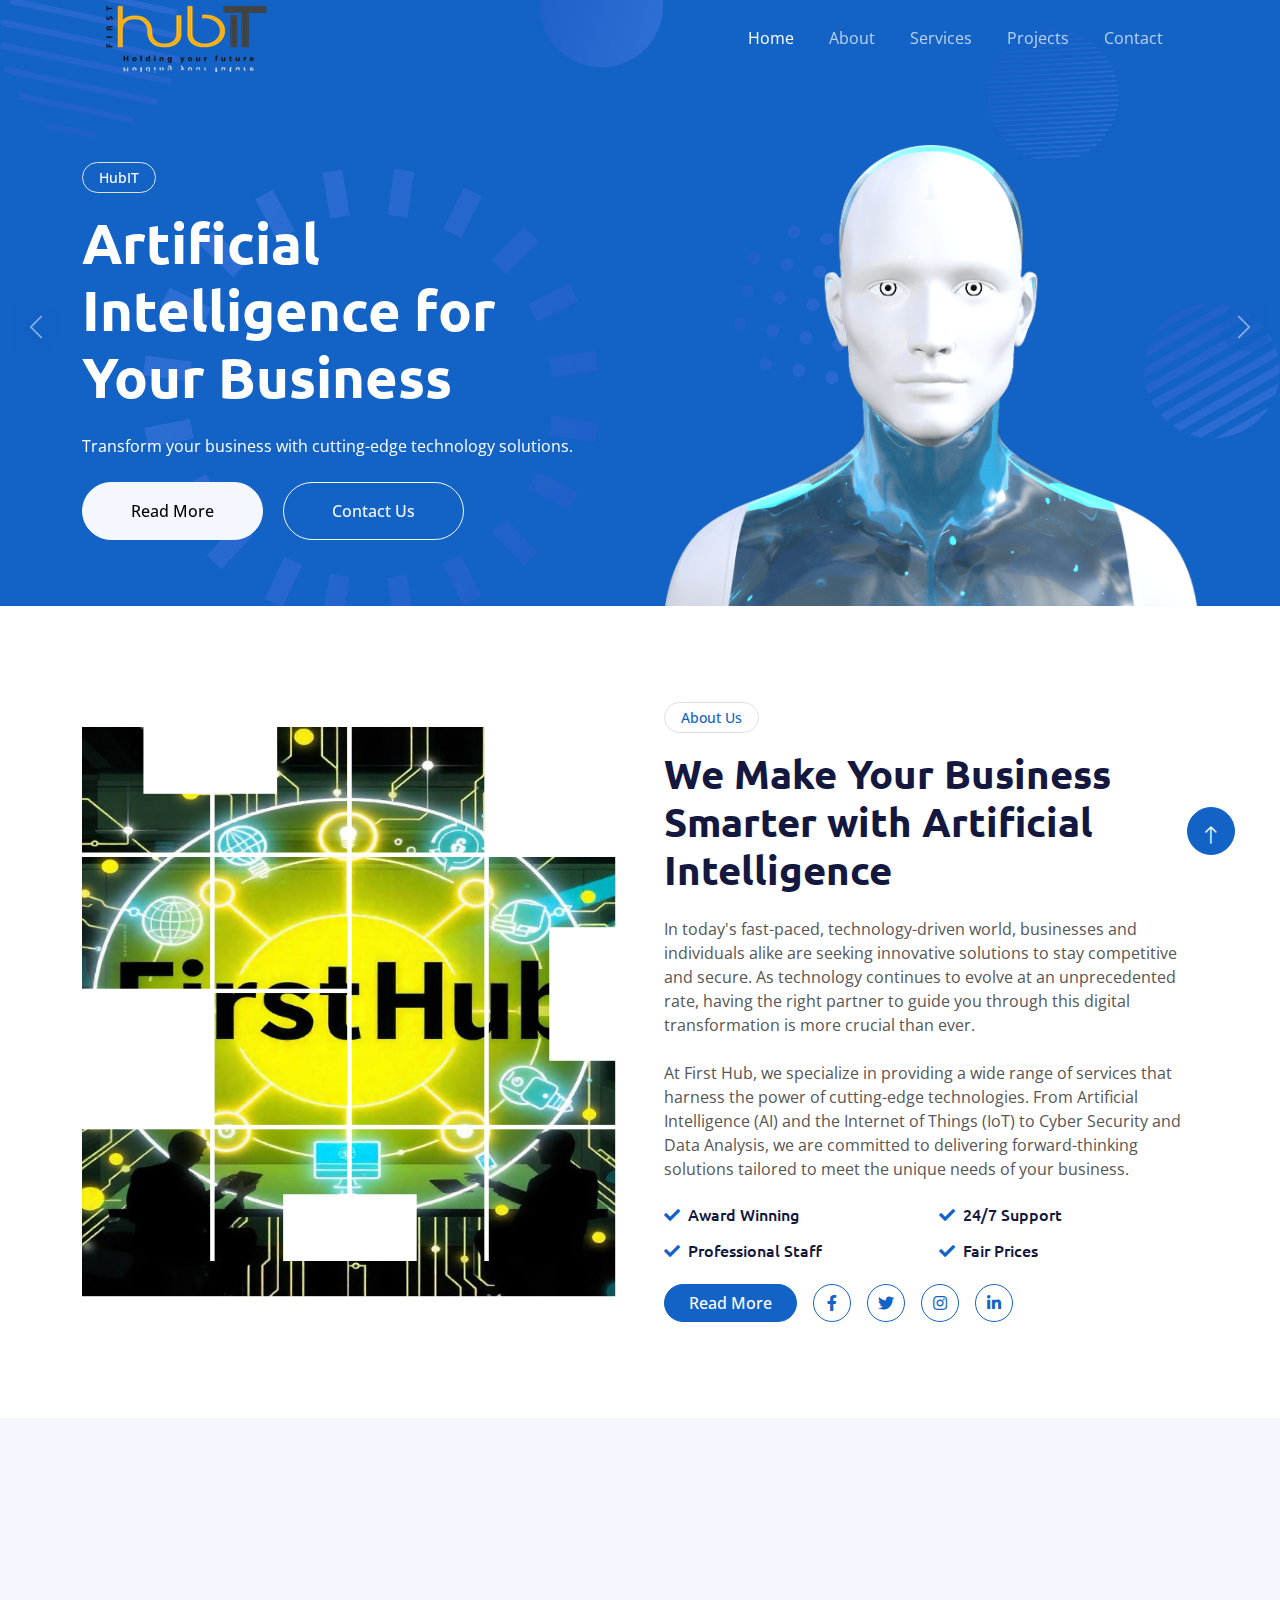
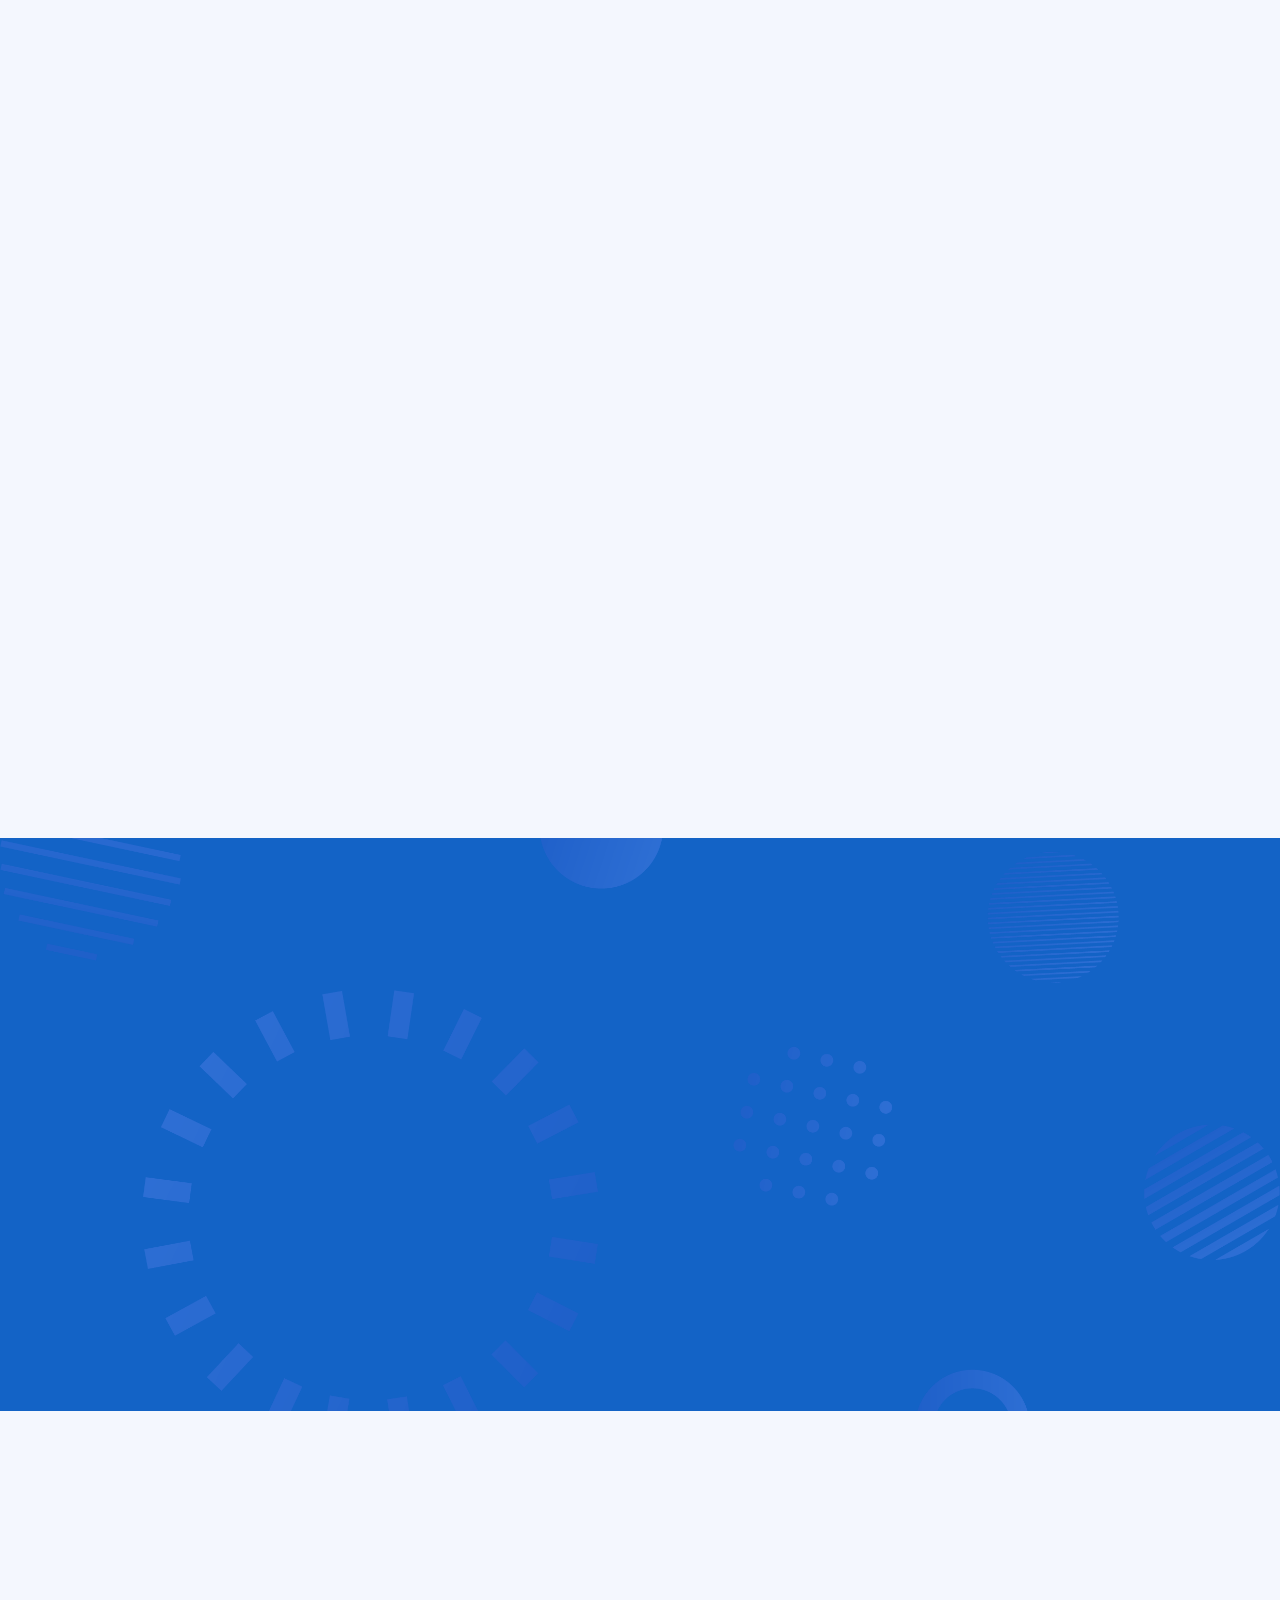
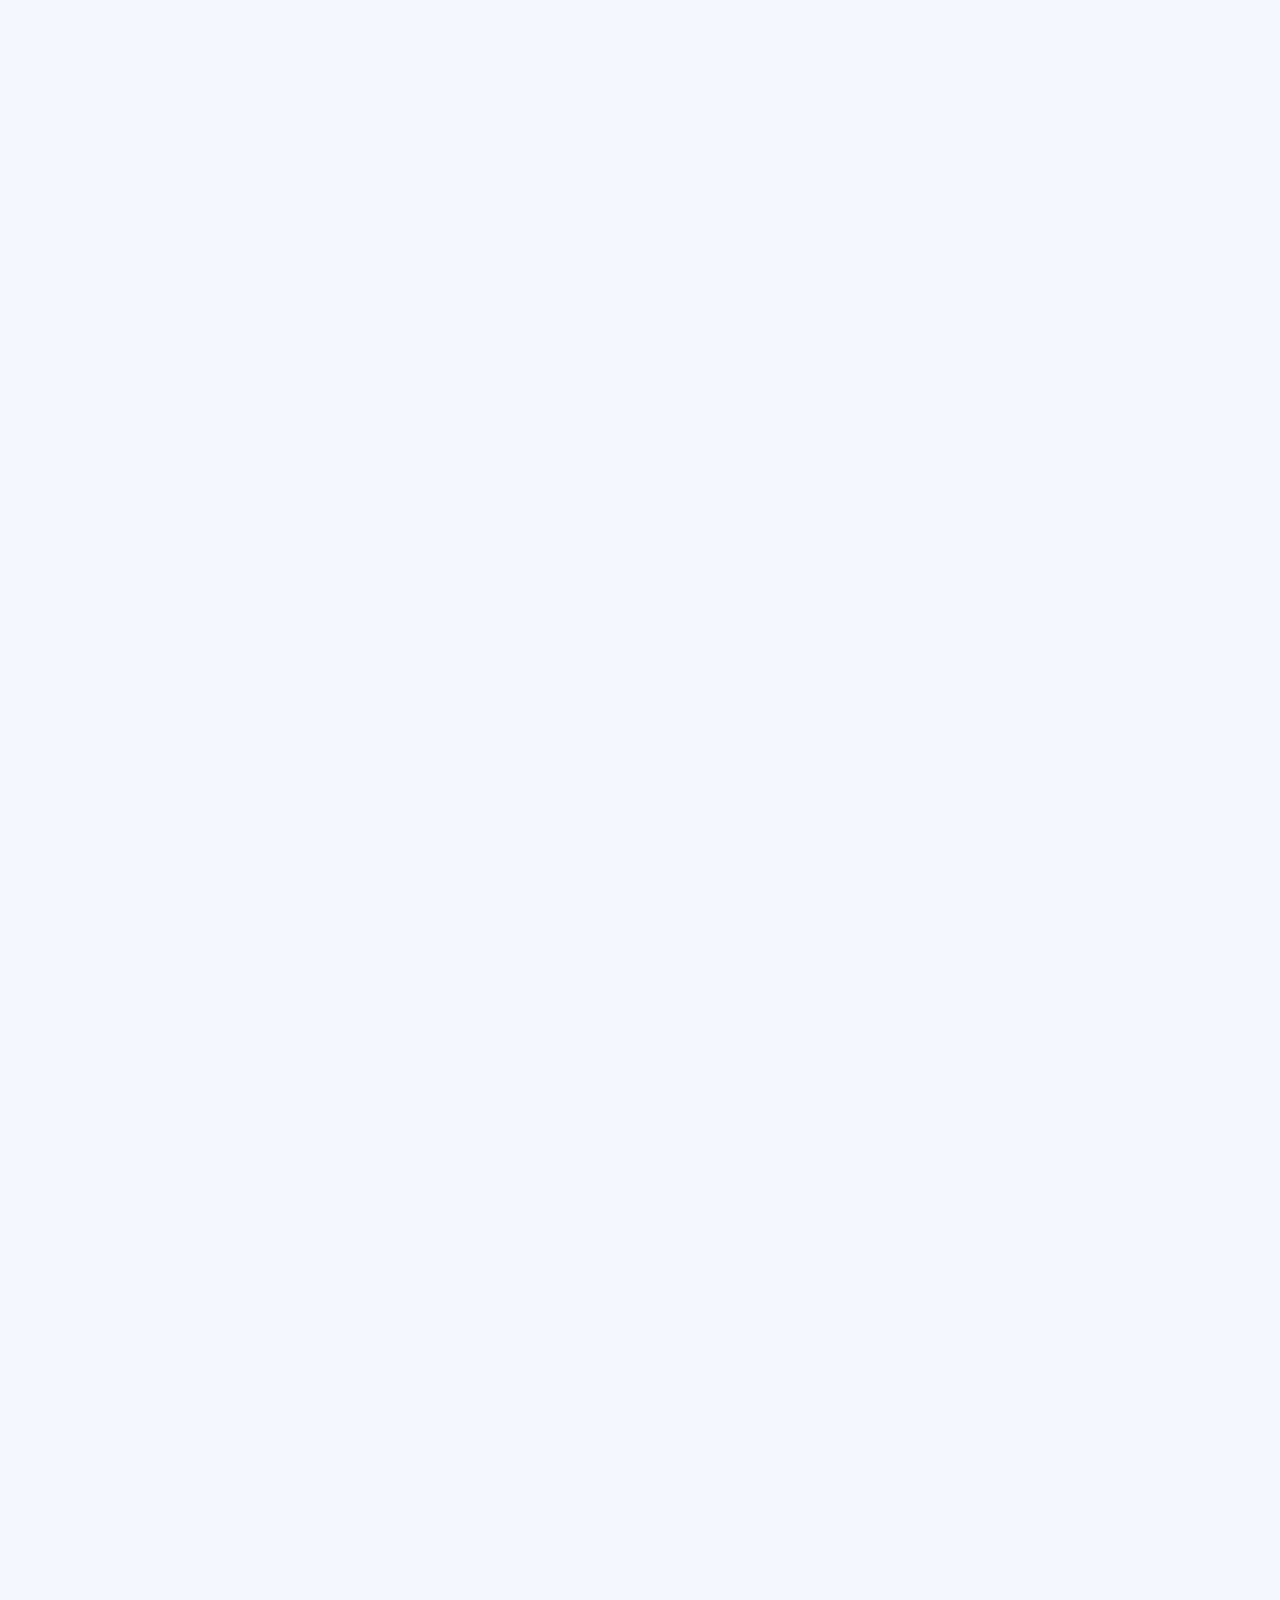
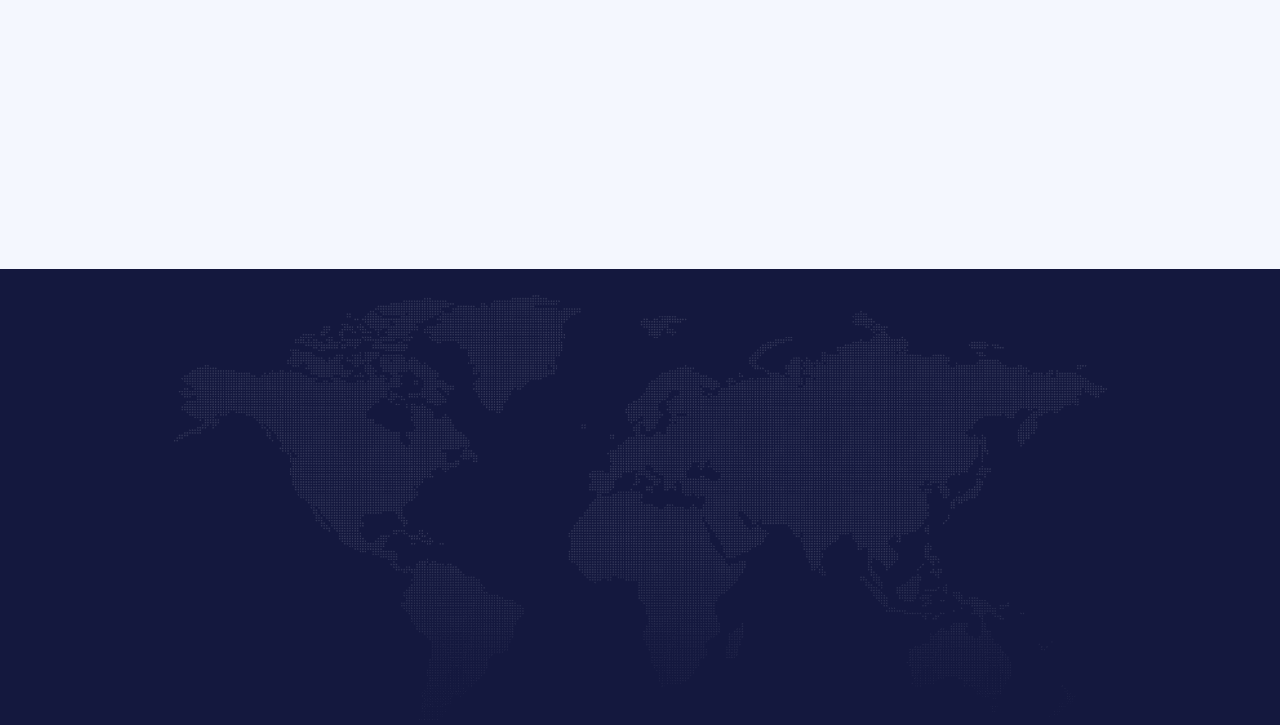
==== index.html @ 69d5bbdf "first commit" ====
<!DOCTYPE html>
<html lang="en">

<head>
    <meta charset="utf-8">
    <title>HubIT - Home</title>
    <meta content="width=device-width, initial-scale=1.0" name="viewport">
    <meta content="" name="keywords">
    <meta content="" name="description">

    <!-- Favicon -->
    <link href="img/favicon.ico" rel="icon">

    <!-- Google Web Fonts -->
    <link rel="preconnect" href="https://fonts.googleapis.com">
    <link rel="preconnect" href="https://fonts.gstatic.com" crossorigin>
    <link href="https://fonts.googleapis.com/css2?family=Open+Sans:wght@400;600&family=Ubuntu:wght@500;700&display=swap"
        rel="stylesheet">

    <!-- Icon Font Stylesheet -->
    <link href="https://cdnjs.cloudflare.com/ajax/libs/font-awesome/5.10.0/css/all.min.css" rel="stylesheet">
    <link href="https://cdn.jsdelivr.net/npm/bootstrap-icons@1.4.1/font/bootstrap-icons.css" rel="stylesheet">

    <!-- Libraries Stylesheet -->
    <link href="lib/animate/animate.min.css" rel="stylesheet">
    <link href="lib/owlcarousel/assets/owl.carousel.min.css" rel="stylesheet">

    <!-- Customized Bootstrap Stylesheet -->
    <link href="css/bootstrap.min.css" rel="stylesheet">

    <!-- Template Stylesheet -->
    <link href="css/style.css" rel="stylesheet">
</head>

<body>
    <!-- Spinner Start -->
    <div id="spinner"
        class="show bg-white position-fixed translate-middle w-100 vh-100 top-50 start-50 d-flex align-items-center justify-content-center">
        <div class="spinner-grow text-primary" style="width: 3rem; height: 3rem;" role="status">
            <span class="sr-only">Loading...</span>
        </div>
    </div>
    <!-- Spinner End -->


    <!-- Navbar Start -->
    <div class="container-fluid sticky-top">
        <div class="container">
            <nav class="navbar navbar-expand-lg navbar-dark p-0">
                <a href="index.html" class="navbar-brand p-3">
                    <!-- <h1 class="text-white">AI<span class="text-dark">.</span>Tech</h1> -->

                    <img class="img-fluid" src="img/logo-ai.png" alt="">
                </a>
                <button type="button" class="navbar-toggler ms-auto me-0" data-bs-toggle="collapse"
                    data-bs-target="#navbarCollapse">
                    <span class="navbar-toggler-icon"></span>
                </button>
                <div class="collapse navbar-collapse" id="navbarCollapse">
                    <div class="navbar-nav ms-auto">
                        <a href="index.html" class="nav-item nav-link active">Home</a>
                        <a href="about.html" class="nav-item nav-link">About</a>
                        <a href="services.html" class="nav-item nav-link">Services</a>
                        <a href="project.html" class="nav-item nav-link">Projects</a>
                        <!-- <div class="nav-item dropdown">
                            <a href="#" class="nav-link dropdown-toggle" data-bs-toggle="dropdown">Pages</a>
                            <div class="dropdown-menu bg-light mt-2">
                                <a href="feature.html" class="dropdown-item">Features</a>
                                <a href="team.html" class="dropdown-item">Our Team</a>
                                <a href="faq.html" class="dropdown-item">FAQs</a>
                                <a href="testimonial.html" class="dropdown-item">Testimonial</a>
                                <a href="404.html" class="dropdown-item">404 Page</a>
                            </div>
                        </div> -->
                        <a href="contact.html" class="nav-item nav-link">Contact</a>
                    </div>
                    <!-- <butaton type="button" class="btn text-white p-0 d-none d-lg-block" data-bs-toggle="modal"
                        data-bs-target="#searchModal"><i class="fa fa-search"></i></butaton> -->
                </div>
            </nav>
        </div>
    </div>
    <!-- Navbar End -->


    <!-- Hero Start -->
    <!-- <div class="container-fluid pt-5 bg-primary hero-header mb-5">
        <div class="container pt-5">
            <div class="row g-5 pt-5">
                <div class="col-lg-6 align-self-center text-center text-lg-start mb-lg-5">
                    <div class="btn btn-sm border rounded-pill text-white px-3 mb-3 animated slideInRight">AI.Tech</div>
                    <h1 class="display-4 text-white mb-4 animated slideInRight">Artificial Intelligence for Your Business</h1>
                    <p class="text-white mb-4 animated slideInRight">Tempor rebum no at dolore lorem clita rebum rebum ipsum
                        rebum stet dolor sed justo kasd. Ut dolor sed magna dolor sea diam. Sit diam sit</p>
                    <a href="" class="btn btn-light py-sm-3 px-sm-5 rounded-pill me-3 animated slideInRight">Read More</a>
                    <a href="" class="btn btn-outline-light py-sm-3 px-sm-5 rounded-pill animated slideInRight">Contact Us</a>
                </div>
                <div class="col-lg-6 align-self-end text-center text-lg-end">
                    <img class="img-fluid" src="img/hero-img.png" alt="">
                </div>
            </div>
        </div>
    </div> -->
    <!-- Hero End -->


    <!-- Carousel Start -->
    <div class="container-fluid pt-5 bg-primary hero-header mb-5 wow fadeIn" data-wow-delay="0.1s">
        <div id="header-carousel" class="carousel slide carousel-fade" data-bs-ride="carousel">
            <div class="carousel-inner">
                <div class="carousel-item active">
                    <div class="container pt-5">
                        <div class="row g-5 pt-5">
                            <div class="col-lg-6 align-self-center text-center text-lg-start mb-lg-5">
                                <div class="btn btn-sm border rounded-pill text-white px-3 mb-3 animated slideInDown">HubIT</div>
                                <h1 class="display-4 text-white mb-4 animated slideInRight">Artificial Intelligence for Your Business</h1>
                                <p class="text-white mb-4 animated slideInDown">Transform your business with cutting-edge technology solutions.</p>
                                <a href="" class="btn btn-light py-sm-3 px-sm-5 rounded-pill me-3 animated slideInDown">Read More</a>
                                <a href="" class="btn btn-outline-light py-sm-3 px-sm-5 rounded-pill animated slideInDown">Contact Us</a>
                            </div>
                            <div class="col-lg-6 align-self-end text-center text-lg-end">
                                <img class="img-fluid" src="img/hero-img.png" alt="">
                            </div>
                        </div>
                    </div>
                </div>
                <div class="carousel-item">
                    <div class="container pt-5">
                        <div class="row g-5 pt-5">
                            <div class="col-lg-6 align-self-center text-center text-lg-start mb-lg-5">
                                <div class="btn btn-sm border rounded-pill text-white px-3 mb-3 animated slideInDown">HubIT</div>
                                <h1 class="display-4 text-white mb-4 animated slideInDown">Empower Growth</h1>
                                <p class="text-white mb-4 animated slideInDown">Unlock potential through tailored educational programs and training.</p>
                                <a href="about.html" class="btn btn-light py-sm-3 px-sm-5 rounded-pill me-3 animated slideInDown">Read More</a>
                                <a href="contact.html" class="btn btn-outline-light py-sm-3 px-sm-5 rounded-pill animated slideInDown">Contact Us</a>
                            </div>
                            <div class="col-lg-6 align-self-end text-center text-lg-end">
                                <img class="img-fluid" src="img/feature.png" alt="">
                            </div>
                        </div>
                    </div>
                </div>
            </div>
            <button class="carousel-control-prev" type="button" data-bs-target="#header-carousel"
                data-bs-slide="prev">
                <span class="carousel-control-prev-icon" aria-hidden="true"></span>
                <span class="visually-hidden">Previous</span>
            </button>
            <button class="carousel-control-next" type="button" data-bs-target="#header-carousel"
                data-bs-slide="next">
                <span class="carousel-control-next-icon" aria-hidden="true"></span>
                <span class="visually-hidden">Next</span>
            </button>
        </div>
    </div>
    <!-- Carousel End -->

    

    


    <!-- Full Screen Search Start -->
    <div class="modal fade" id="searchModal" tabindex="-1">
        <div class="modal-dialog modal-fullscreen">
            <div class="modal-content" style="background: rgba(20, 24, 62, 0.7);">
                <div class="modal-header border-0">
                    <button type="button" class="btn btn-square bg-white btn-close" data-bs-dismiss="modal"
                        aria-label="Close"></button>
                </div>
                <div class="modal-body d-flex align-items-center justify-content-center">
                    <div class="input-group" style="max-width: 600px;">
                        <input type="text" class="form-control bg-transparent border-light p-3"
                            placeholder="Type search keyword">
                        <button class="btn btn-light px-4"><i class="bi bi-search"></i></button>
                    </div>
                </div>
            </div>
        </div>
    </div>
    <!-- Full Screen Search End -->


    <!-- About Start -->
    <div class="container-fluid py-5">
        <div class="container">
            <div class="row g-5 align-items-center">
                <div class="col-lg-6 wow fadeIn" data-wow-delay="0.1s">
                    <div class="about-img">
                        <img class="img-fluid" src="img/about-home.jpg">
                    </div>
                </div>
                <div class="col-lg-6 wow fadeIn" data-wow-delay="0.5s">
                    <div class="btn btn-sm border rounded-pill text-primary px-3 mb-3">About Us</div>
                    <h1 class="mb-4">We Make Your Business Smarter with Artificial Intelligence</h1>
                    <p class="mb-4">In today's fast-paced, technology-driven world, businesses and 
                        individuals alike are seeking innovative solutions to stay competitive and secure.
                         As technology continues to evolve at an unprecedented rate, having the right partner to guide you through this
                         digital transformation is more crucial than ever.</p>
                    <p class="mb-4">At  First Hub, we specialize in providing a wide range 
                        of services that harness the power of cutting-edge technologies. From Artificial Intelligence (AI) and the Internet of Things (IoT) to Cyber Security and Data Analysis, we are committed to delivering forward-thinking solutions tailored to meet the unique needs of your business.</p>
                    <div class="row g-3">
                        <div class="col-sm-6">
                            <h6 class="mb-3"><i class="fa fa-check text-primary me-2"></i>Award Winning</h6>
                            <h6 class="mb-0"><i class="fa fa-check text-primary me-2"></i>Professional Staff</h6>
                        </div>
                        <div class="col-sm-6">
                            <h6 class="mb-3"><i class="fa fa-check text-primary me-2"></i>24/7 Support</h6>
                            <h6 class="mb-0"><i class="fa fa-check text-primary me-2"></i>Fair Prices</h6>
                        </div>
                    </div>
                    <div class="d-flex align-items-center mt-4">
                        <a class="btn btn-primary rounded-pill px-4 me-3" href="about.html">Read More</a>
                        <a class="btn btn-outline-primary btn-square me-3" href=""><i class="fab fa-facebook-f"></i></a>
                        <a class="btn btn-outline-primary btn-square me-3" href=""><i class="fab fa-twitter"></i></a>
                        <a class="btn btn-outline-primary btn-square me-3" href=""><i class="fab fa-instagram"></i></a>
                        <a class="btn btn-outline-primary btn-square" href=""><i class="fab fa-linkedin-in"></i></a>
                    </div>
                </div>
            </div>
        </div>
    </div>
    <!-- About End -->


    <!-- Service Start -->
    <div class="container-fluid bg-light mt-5 py-5">
        <div class="container py-5">
            <div class="row g-5 align-items-center">
                <div class="col-lg-5 wow fadeIn" data-wow-delay="0.1s">
                    <div class="btn btn-sm border rounded-pill text-primary px-3 mb-3">Our Services</div>
                    <h1 class="mb-4">Our Excellent AI Solutions for Your Business</h1>
                    <p class="mb-4">Tempor erat elitr rebum at clita. Diam dolor diam ipsum et tempor sit. Aliqu diam
                        amet diam et eos labore. Clita erat ipsum et lorem et sit, sed stet no labore lorem sit. Sanctus
                        clita duo justo et tempor eirmod magna dolore erat amet</p>
                    <a class="btn btn-primary rounded-pill px-4" href="">Read More</a>
                </div>
                <div class="col-lg-7">
                    <div class="row g-4">
                        <div class="col-md-6">
                            <div class="row g-4">
                                <div class="col-12 wow fadeIn" data-wow-delay="0.1s">
                                    <div class="service-item d-flex flex-column justify-content-center text-center rounded">
                                        <div class="service-icon btn-square">
                                            <i class="fa fa-robot fa-2x"></i>
                                        </div>
                                        <h5 class="mb-3">Robotic Automation</h5>
                                        <p>Erat ipsum justo amet duo et elitr dolor, est duo duo eos lorem sed diam stet
                                            diam sed stet lorem.</p>
                                        <a class="btn px-3 mt-auto mx-auto" href="">Read More</a>
                                    </div>
                                </div>
                                <div class="col-12 wow fadeIn" data-wow-delay="0.5s">
                                    <div class="service-item d-flex flex-column justify-content-center text-center rounded">
                                        <div class="service-icon btn-square">
                                            <i class="fa fa-power-off fa-2x"></i>
                                        </div>
                                        <h5 class="mb-3">Machine learning</h5>
                                        <p>Erat ipsum justo amet duo et elitr dolor, est duo duo eos lorem sed diam stet
                                            diam sed stet lorem.</p>
                                        <a class="btn px-3 mt-auto mx-auto" href="">Read More</a>
                                    </div>
                                </div>
                            </div>
                        </div>
                        <div class="col-md-6 pt-md-4">
                            <div class="row g-4">
                                <div class="col-12 wow fadeIn" data-wow-delay="0.3s">
                                    <div class="service-item d-flex flex-column justify-content-center text-center rounded">
                                        <div class="service-icon btn-square">
                                            <i class="fa fa-graduation-cap fa-2x"></i>
                                        </div>
                                        <h5 class="mb-3">Education & Science</h5>
                                        <p>Erat ipsum justo amet duo et elitr dolor, est duo duo eos lorem sed diam stet
                                            diam sed stet lorem.</p>
                                        <a class="btn px-3 mt-auto mx-auto" href="">Read More</a>
                                    </div>
                                </div>
                                <div class="col-12 wow fadeIn" data-wow-delay="0.7s">
                                    <div class="service-item d-flex flex-column justify-content-center text-center rounded">
                                        <div class="service-icon btn-square">
                                            <i class="fa fa-brain fa-2x"></i>
                                        </div>
                                        <h5 class="mb-3">Predictive Analysis</h5>
                                        <p>Erat ipsum justo amet duo et elitr dolor, est duo duo eos lorem sed diam stet
                                            diam sed stet lorem.</p>
                                        <a class="btn px-3 mt-auto mx-auto" href="">Read More</a>
                                    </div>
                                </div>
                            </div>
                        </div>
                    </div>
                </div>
            </div>
        </div>
    </div>
    <!-- Service End -->


    <!-- Feature Start -->
    <div class="container-fluid bg-primary feature pt-5">
        <div class="container pt-5">
            <div class="row g-5">
                <div class="col-lg-6 align-self-center mb-md-5 pb-md-5 wow fadeIn" data-wow-delay="0.3s">
                    <div class="btn btn-sm border rounded-pill text-white px-3 mb-3">Why Choose Us</div>
                    <!-- <h1 class="text-white mb-4">Innovate Today</h1>
                    <p class="text-light mb-4">Transform your business with cutting-edge technology solutions.</p> -->
                    
                    <div class="d-flex align-items-center text-white mb-3">
                        <div class="btn-sm-square bg-white text-primary rounded-circle me-3">
                            <i class="fa fa-check"></i>
                        </div>
                        <span><b>Innovate Today:</b> Transform your business with cutting-edge technology solutions.</span>
                    </div>

                    <div class="d-flex align-items-center text-white mb-3">
                        <div class="btn-sm-square bg-white text-primary rounded-circle me-3">
                            <i class="fa fa-check"></i>
                        </div>
                        <span><b>Empower Growth:</b> Unlock potential through tailored educational programs and training.</span>
                    </div>

                    <div class="d-flex align-items-center text-white mb-3">
                        <div class="btn-sm-square bg-white text-primary rounded-circle me-3">
                            <i class="fa fa-check"></i>
                        </div>
                        <span><b>Connect Smartly:</b> Seamlessly integrate IoT and AI for smarter operations.</span>
                    </div>

                    <div class="d-flex align-items-center text-white mb-3">
                        <div class="btn-sm-square bg-white text-primary rounded-circle me-3">
                            <i class="fa fa-check"></i>
                        </div>
                        <span><b>Secure Your Future:</b> Enhance cybersecurity measures to protect your digital assets.</span>
                    </div>

                    <div class="d-flex align-items-center text-white mb-3">
                        <div class="btn-sm-square bg-white text-primary rounded-circle me-3">
                            <i class="fa fa-check"></i>
                        </div>
                        <span><b>Data Driven Designs:</b> Leverage data analysis for informed, strategic growth.</span>
                    </div>
                   
                    
                    <!-- <div class="row g-4 pt-3">
                        <div class="col-sm-6">
                            <div class="d-flex rounded p-3" style="background: rgba(256, 256, 256, 0.1);">
                                <i class="fa fa-users fa-3x text-white"></i>
                                <div class="ms-3">
                                    <h2 class="text-white mb-0" data-toggle="counter-up">9999</h2>
                                    <p class="text-white mb-0">Happy Clients</p>
                                </div>
                            </div>
                        </div>
                        <div class="col-sm-6">
                            <div class="d-flex rounded p-3" style="background: rgba(256, 256, 256, 0.1);">
                                <i class="fa fa-check fa-3x text-white"></i>
                                <div class="ms-3">
                                    <h2 class="text-white mb-0" data-toggle="counter-up">9999</h2>
                                    <p class="text-white mb-0">Project Complete</p>
                                </div>
                            </div>
                        </div>
                    </div> -->
                </div>
                <div class="col-lg-6 align-self-end text-center text-md-end wow fadeIn" data-wow-delay="0.5s">
                    <img class="img-fluid" src="img/feature.png" alt="">
                </div>
            </div>
        </div>
    </div>
    <!-- Feature End -->


    <!-- Services Start -->
    <div class="container-fluid bg-light py-5">
        <div class="container py-5">
            <div class="mx-auto text-center wow fadeIn" data-wow-delay="0.1s" style="max-width: 500px;">
                <div class="btn btn-sm border rounded-pill text-primary px-3 mb-3">Services</div>
                <h1 class="mb-4">Explore Our Services</h1>
            </div>
            <div class="row g-4">
                <div class="col-lg-4 wow fadeIn" data-wow-delay="0.3s">
                    <div class="case-item position-relative overflow-hidden rounded mb-2">
                        <img class="img-fluid" src="img/ai.jpeg" alt="">
                        <a class="case-overlay text-decoration-none" href="services.html">
                            <small>Artificial Intelligence (AI) Consulting</small>
                            <h5 class="lh-base text-white mb-3">At  First Hub, we provide expert AI consultancy designed to help businesses unlock the full potential of artificial intelligence.
                            </h5>
                            <span class="btn btn-square btn-primary"><i class="fa fa-arrow-right"></i></span>
                        </a>
                    </div>
                </div>
                <div class="col-lg-4 wow fadeIn" data-wow-delay="0.5s">
                    <div class="case-item position-relative overflow-hidden rounded mb-2">
                        <img class="img-fluid" src="img/iot.png" alt="">
                        <a class="case-overlay text-decoration-none" href="services.html">
                            <small>Internet of Things (IoT)   Consulting</small>
                            <h5 class="lh-base text-white mb-3">At First Hub, we provide comprehensive IoT consultancy services to help businesses harness the power of connected devices
                            </h5>
                            <span class="btn btn-square btn-primary"><i class="fa fa-arrow-right"></i></span>
                        </a>
                    </div>
                </div>
                <div class="col-lg-4 wow fadeIn" data-wow-delay="0.7s">
                    <div class="case-item position-relative overflow-hidden rounded mb-2">
                        <img class="img-fluid" src="img/robotics.jpg" alt="">
                        <a class="case-overlay text-decoration-none" href="services.html">
                            <small>Robotics</small>
                            <h5 class="lh-base text-white mb-3">At First Hub, we offer expert robotics consultancy services aimed at helping businesses integrate intelligent automation into their operations
                            </h5>
                            <span class="btn btn-square btn-primary"><i class="fa fa-arrow-right"></i></span>
                        </a>
                    </div>
                </div>
            </div>

            <div class="row  g-4">
                <div class="col-lg-4 wow fadeIn" data-wow-delay="0.7s">
               
               
                    <div class="case-item position-relative overflow-hidden rounded mb-2">
                        <img class="img-fluid" src="img/machine-learning.jpeg" alt="">
                        <a class="case-overlay text-decoration-none" href="services.html">
                            <small>Machine Learning and Deep Learning</small>
                            <h5 class="lh-base text-white mb-3">At  First Hub, we offer specialized consultancy in Machine Learning and Deep Learning to help 
                                businesses harness the power of AI-driven technologies
                            </h5>
                            <span class="btn btn-square btn-primary"><i class="fa fa-arrow-right"></i></span>
                        </a>
                    </div>
                </div>
                <div class="col-lg-4 wow fadeIn" data-wow-delay="0.7s">
                    <div class="case-item position-relative overflow-hidden rounded mb-2">
                        <img class="img-fluid" src="img/data-alaytics.png" alt="">
                        <a class="case-overlay text-decoration-none" href="services.html">
                            <small>Data Analytics Consulting</small>
                            <h5 class="lh-base text-white mb-3">At  First Hub, we specialize in data analysis consultancy to 
                                help businesses transform raw data into actionable insights. 
                            </h5>
                            <span class="btn btn-square btn-primary"><i class="fa fa-arrow-right"></i></span>
                        </a>
                    </div>
                </div>
                <div class="col-lg-4 wow fadeIn" data-wow-delay="0.7s">
               
               
                    <div class="case-item position-relative overflow-hidden rounded mb-2">
                        <img class="img-fluid" src="img/education.jpg" alt="">
                        <a class="case-overlay text-decoration-none" href="services.html">
                            <small>Comprehensive educational solutions consultancy</small>
                            <h5 class="lh-base text-white mb-3">At  First Hub, we provide comprehensive educational solutions consultancy designed to empower individuals and organizations
                                 with cutting-edge knowledge and skills
                            </h5>
                            <span class="btn btn-square btn-primary">
                                
                                <i class="fa fa-arrow-right"></i></span>
                        </a>
                    </div>
                </div>
            </div>

        </div>
        </div>
    </div>
    <!-- Case End -->


    <!-- FAQs Start -->
    <!-- <div class="container-fluid py-5">
        <div class="container py-5">
            <div class="mx-auto text-center wow fadeIn" data-wow-delay="0.1s" style="max-width: 500px;">
                <div class="btn btn-sm border rounded-pill text-primary px-3 mb-3">Popular FAQs</div>
                <h1 class="mb-4">Frequently Asked Questions</h1>
            </div>
            <div class="row">
                <div class="col-lg-6">
                    <div class="accordion" id="accordionFAQ1">
                        <div class="accordion-item wow fadeIn" data-wow-delay="0.1s">
                            <h2 class="accordion-header" id="headingOne">
                                <button class="accordion-button collapsed" type="button" data-bs-toggle="collapse"
                                    data-bs-target="#collapseOne" aria-expanded="false" aria-controls="collapseOne">
                                    How to build a website?
                                </button>
                            </h2>
                            <div id="collapseOne" class="accordion-collapse collapse" aria-labelledby="headingOne"
                                data-bs-parent="#accordionFAQ1">
                                <div class="accordion-body">
                                    Dolor nonumy tempor elitr et rebum ipsum sit duo duo. Diam sed sed magna et magna diam aliquyam amet dolore ipsum erat duo. Sit rebum magna duo labore no diam.
                                </div>
                            </div>
                        </div>
                        <div class="accordion-item wow fadeIn" data-wow-delay="0.2s">
                            <h2 class="accordion-header" id="headingTwo">
                                <button class="accordion-button collapsed" type="button" data-bs-toggle="collapse"
                                    data-bs-target="#collapseTwo" aria-expanded="false" aria-controls="collapseTwo">
                                    How long will it take to get a new website?
                                </button>
                            </h2>
                            <div id="collapseTwo" class="accordion-collapse collapse" aria-labelledby="headingTwo"
                                data-bs-parent="#accordionFAQ1">
                                <div class="accordion-body">
                                    Dolor nonumy tempor elitr et rebum ipsum sit duo duo. Diam sed sed magna et magna diam aliquyam amet dolore ipsum erat duo. Sit rebum magna duo labore no diam.
                                </div>
                            </div>
                        </div>
                        <div class="accordion-item wow fadeIn" data-wow-delay="0.3s">
                            <h2 class="accordion-header" id="headingThree">
                                <button class="accordion-button collapsed" type="button" data-bs-toggle="collapse"
                                    data-bs-target="#collapseThree" aria-expanded="false" aria-controls="collapseThree">
                                    Do you only create HTML websites?
                                </button>
                            </h2>
                            <div id="collapseThree" class="accordion-collapse collapse" aria-labelledby="headingThree"
                                data-bs-parent="#accordionFAQ1">
                                <div class="accordion-body">
                                    Dolor nonumy tempor elitr et rebum ipsum sit duo duo. Diam sed sed magna et magna diam aliquyam amet dolore ipsum erat duo. Sit rebum magna duo labore no diam.
                                </div>
                            </div>
                        </div>
                        <div class="accordion-item wow fadeIn" data-wow-delay="0.4s">
                            <h2 class="accordion-header" id="headingFour">
                                <button class="accordion-button collapsed" type="button" data-bs-toggle="collapse"
                                    data-bs-target="#collapseFour" aria-expanded="true" aria-controls="collapseFour">
                                    Will my website be mobile-friendly?
                                </button>
                            </h2>
                            <div id="collapseFour" class="accordion-collapse collapse" aria-labelledby="headingFour"
                                data-bs-parent="#accordionFAQ1">
                                <div class="accordion-body">
                                    Dolor nonumy tempor elitr et rebum ipsum sit duo duo. Diam sed sed magna et magna diam aliquyam amet dolore ipsum erat duo. Sit rebum magna duo labore no diam.
                                </div>
                            </div>
                        </div>
                    </div>
                </div>
                <div class="col-lg-6">
                    <div class="accordion" id="accordionFAQ2">
                        <div class="accordion-item wow fadeIn" data-wow-delay="0.5s">
                            <h2 class="accordion-header" id="headingFive">
                                <button class="accordion-button collapsed" type="button" data-bs-toggle="collapse"
                                    data-bs-target="#collapseFive" aria-expanded="false" aria-controls="collapseFive">
                                    Will you maintain my site for me?
                                </button>
                            </h2>
                            <div id="collapseFive" class="accordion-collapse collapse" aria-labelledby="headingFive"
                                data-bs-parent="#accordionFAQ2">
                                <div class="accordion-body">
                                    Dolor nonumy tempor elitr et rebum ipsum sit duo duo. Diam sed sed magna et magna diam aliquyam amet dolore ipsum erat duo. Sit rebum magna duo labore no diam.
                                </div>
                            </div>
                        </div>
                        <div class="accordion-item wow fadeIn" data-wow-delay="0.6s">
                            <h2 class="accordion-header" id="headingSix">
                                <button class="accordion-button collapsed" type="button" data-bs-toggle="collapse"
                                    data-bs-target="#collapseSix" aria-expanded="false" aria-controls="collapseSix">
                                    I’m on a strict budget. Do you have any low cost options?
                                </button>
                            </h2>
                            <div id="collapseSix" class="accordion-collapse collapse" aria-labelledby="headingSix"
                                data-bs-parent="#accordionFAQ2">
                                <div class="accordion-body">
                                    Dolor nonumy tempor elitr et rebum ipsum sit duo duo. Diam sed sed magna et magna diam aliquyam amet dolore ipsum erat duo. Sit rebum magna duo labore no diam.
                                </div>
                            </div>
                        </div>
                        <div class="accordion-item wow fadeIn" data-wow-delay="0.7s">
                            <h2 class="accordion-header" id="headingSeven">
                                <button class="accordion-button collapsed" type="button" data-bs-toggle="collapse"
                                    data-bs-target="#collapseSeven" aria-expanded="false" aria-controls="collapseSeven">
                                    Will you maintain my site for me?
                                </button>
                            </h2>
                            <div id="collapseSeven" class="accordion-collapse collapse" aria-labelledby="headingSeven"
                                data-bs-parent="#accordionFAQ2">
                                <div class="accordion-body">
                                    Dolor nonumy tempor elitr et rebum ipsum sit duo duo. Diam sed sed magna et magna diam aliquyam amet dolore ipsum erat duo. Sit rebum magna duo labore no diam.
                                </div>
                            </div>
                        </div>
                        <div class="accordion-item wow fadeIn" data-wow-delay="0.8s">
                            <h2 class="accordion-header" id="headingEight">
                                <button class="accordion-button collapsed" type="button" data-bs-toggle="collapse"
                                    data-bs-target="#collapseEight" aria-expanded="false" aria-controls="collapseEight">
                                    I’m on a strict budget. Do you have any low cost options?
                                </button>
                            </h2>
                            <div id="collapseEight" class="accordion-collapse collapse" aria-labelledby="headingEight"
                                data-bs-parent="#accordionFAQ2">
                                <div class="accordion-body">
                                    Dolor nonumy tempor elitr et rebum ipsum sit duo duo. Diam sed sed magna et magna diam aliquyam amet dolore ipsum erat duo. Sit rebum magna duo labore no diam.
                                </div>
                            </div>
                        </div>
                    </div>
                </div>
            </div>
        </div>
    </div> -->
    <!-- FAQs Start -->


    <!-- Team Start -->
    <div class="container-fluid bg-light py-5">
        <div class="container py-5">
            <div class="row g-5 align-items-center">
                <div class="col-lg-5 wow fadeIn" data-wow-delay="0.1s">
                    <div class="btn btn-sm border rounded-pill text-primary px-3 mb-3">Our Team</div>
                    <h1 class="mb-4">Meet Our Experienced Team Members</h1>
                    <p class="mb-4">Tempor erat elitr rebum at clita. Diam dolor diam ipsum et tempor sit. Aliqu diam
                        amet diam et eos labore. Clita erat ipsum et lorem et sit, sed stet no labore lorem sit. Sanctus
                        clita duo justo et tempor eirmod magna dolore erat amet</p>
                    <a class="btn btn-primary rounded-pill px-4" href="">Read More</a>
                </div>
                <div class="col-lg-7">
                    <div class="row g-4">
                        <div class="col-md-6">
                            <div class="row g-4">
                                <div class="col-12 wow fadeIn" data-wow-delay="0.1s">
                                    <div class="team-item bg-white text-center rounded p-4 pt-0">
                                        <img class="img-fluid rounded-circle p-4" src="img/team-1.jpg" alt="">
                                        <h5 class="mb-0">Boris Johnson</h5>
                                        <small>Founder & CEO</small>
                                        <div class="d-flex justify-content-center mt-3">
                                            <a class="btn btn-square btn-primary m-1" href=""><i
                                                    class="fab fa-facebook-f"></i></a>
                                            <a class="btn btn-square btn-primary m-1" href=""><i
                                                    class="fab fa-twitter"></i></a>
                                            <a class="btn btn-square btn-primary m-1" href=""><i
                                                    class="fab fa-instagram"></i></a>
                                            <a class="btn btn-square btn-primary m-1" href=""><i
                                                    class="fab fa-linkedin-in"></i></a>
                                        </div>
                                    </div>
                                </div>
                                <div class="col-12 wow fadeIn" data-wow-delay="0.5s">
                                    <div class="team-item bg-white text-center rounded p-4 pt-0">
                                        <img class="img-fluid rounded-circle p-4" src="img/team-2.jpg" alt="">
                                        <h5 class="mb-0">Adam Crew</h5>
                                        <small>Executive Manager</small>
                                        <div class="d-flex justify-content-center mt-3">
                                            <a class="btn btn-square btn-primary m-1" href=""><i
                                                    class="fab fa-facebook-f"></i></a>
                                            <a class="btn btn-square btn-primary m-1" href=""><i
                                                    class="fab fa-twitter"></i></a>
                                            <a class="btn btn-square btn-primary m-1" href=""><i
                                                    class="fab fa-instagram"></i></a>
                                            <a class="btn btn-square btn-primary m-1" href=""><i
                                                    class="fab fa-linkedin-in"></i></a>
                                        </div>
                                    </div>
                                </div>
                            </div>
                        </div>
                        <div class="col-md-6 pt-md-4">
                            <div class="row g-4">
                                <div class="col-12 wow fadeIn" data-wow-delay="0.3s">
                                    <div class="team-item bg-white text-center rounded p-4 pt-0">
                                        <img class="img-fluid rounded-circle p-4" src="img/team-3.jpg" alt="">
                                        <h5 class="mb-0">Kate Winslet</h5>
                                        <small>Co Founder</small>
                                        <div class="d-flex justify-content-center mt-3">
                                            <a class="btn btn-square btn-primary m-1" href=""><i
                                                    class="fab fa-facebook-f"></i></a>
                                            <a class="btn btn-square btn-primary m-1" href=""><i
                                                    class="fab fa-twitter"></i></a>
                                            <a class="btn btn-square btn-primary m-1" href=""><i
                                                    class="fab fa-instagram"></i></a>
                                            <a class="btn btn-square btn-primary m-1" href=""><i
                                                    class="fab fa-linkedin-in"></i></a>
                                        </div>
                                    </div>
                                </div>
                                <div class="col-12 wow fadeIn" data-wow-delay="0.7s">
                                    <div class="team-item bg-white text-center rounded p-4 pt-0">
                                        <img class="img-fluid rounded-circle p-4" src="img/team-4.jpg" alt="">
                                        <h5 class="mb-0">Cody Gardner</h5>
                                        <small>Project Manager</small>
                                        <div class="d-flex justify-content-center mt-3">
                                            <a class="btn btn-square btn-primary m-1" href=""><i
                                                    class="fab fa-facebook-f"></i></a>
                                            <a class="btn btn-square btn-primary m-1" href=""><i
                                                    class="fab fa-twitter"></i></a>
                                            <a class="btn btn-square btn-primary m-1" href=""><i
                                                    class="fab fa-instagram"></i></a>
                                            <a class="btn btn-square btn-primary m-1" href=""><i
                                                    class="fab fa-linkedin-in"></i></a>
                                        </div>
                                    </div>
                                </div>
                            </div>
                        </div>
                    </div>
                </div>
            </div>
        </div>
    </div>
    <!-- Team End -->


    <!-- Testimonial Start -->
    <!-- <div class="container-xxl py-5">
        <div class="container py-5">
            <div class="row g-5">
                <div class="col-lg-5 wow fadeIn" data-wow-delay="0.1s">
                    <div class="btn btn-sm border rounded-pill text-primary px-3 mb-3">Testimonial</div>
                    <h1 class="mb-4">What Say Our Clients!</h1>
                    <p class="mb-4">Tempor erat elitr rebum at clita. Diam dolor diam ipsum et tempor sit. Aliqu diam
                        amet diam et eos labore. Clita erat ipsum et lorem et sit, sed stet no labore lorem sit. Sanctus
                        clita duo justo et tempor eirmod magna dolore erat amet</p>
                    <a class="btn btn-primary rounded-pill px-4" href="">Read More</a>
                </div>
                <div class="col-lg-7 wow fadeIn" data-wow-delay="0.5s">
                    <div class="owl-carousel testimonial-carousel border-start border-primary">
                        <div class="testimonial-item ps-5">
                            <i class="fa fa-quote-left fa-2x text-primary mb-3"></i>
                            <p class="fs-4">Aliqu diam amet diam et eos labore. Clita erat ipsum et lorem et sit, sed stet no labore lorem sit. Sanctus clita duo justo et tempor eirmod magna dolore erat amet</p>
                            <div class="d-flex align-items-center">
                                <img class="img-fluid flex-shrink-0 rounded-circle" src="img/testimonial-1.jpg"
                                    style="width: 60px; height: 60px;">
                                <div class="ps-3">
                                    <h5 class="mb-1">Client Name</h5>
                                    <span>Profession</span>
                                </div>
                            </div>
                        </div>
                        <div class="testimonial-item ps-5">
                            <i class="fa fa-quote-left fa-2x text-primary mb-3"></i>
                            <p class="fs-4">Aliqu diam amet diam et eos labore. Clita erat ipsum et lorem et sit, sed stet no labore lorem sit. Sanctus clita duo justo et tempor eirmod magna dolore erat amet</p>
                            <div class="d-flex align-items-center">
                                <img class="img-fluid flex-shrink-0 rounded-circle" src="img/testimonial-2.jpg"
                                    style="width: 60px; height: 60px;">
                                <div class="ps-3">
                                    <h5 class="mb-1">Client Name</h5>
                                    <span>Profession</span>
                                </div>
                            </div>
                        </div>
                        <div class="testimonial-item ps-5">
                            <i class="fa fa-quote-left fa-2x text-primary mb-3"></i>
                            <p class="fs-4">Aliqu diam amet diam et eos labore. Clita erat ipsum et lorem et sit, sed stet no labore lorem sit. Sanctus clita duo justo et tempor eirmod magna dolore erat amet</p>
                            <div class="d-flex align-items-center">
                                <img class="img-fluid flex-shrink-0 rounded-circle" src="img/testimonial-3.jpg"
                                    style="width: 60px; height: 60px;">
                                <div class="ps-3">
                                    <h5 class="mb-1">Client Name</h5>
                                    <span>Profession</span>
                                </div>
                            </div>
                        </div>
                    </div>
                </div>
            </div>
        </div>
    </div> -->
    <!-- Testimonial End -->


    <!-- Newsletter Start -->
    <!-- <div class="container-fluid bg-primary newsletter py-5">
        <div class="container">
            <div class="row g-5 align-items-center">
                <div class="col-md-5 ps-lg-0 pt-5 pt-md-0 text-start wow fadeIn" data-wow-delay="0.3s">
                    <img class="img-fluid" src="img/newsletter.png" alt="">
                </div>
                <div class="col-md-7 py-5 newsletter-text wow fadeIn" data-wow-delay="0.5s">
                    <div class="btn btn-sm border rounded-pill text-white px-3 mb-3">Newsletter</div>
                    <h1 class="text-white mb-4">Let's subscribe the newsletter</h1>
                    <div class="position-relative w-100 mt-3 mb-2">
                        <input class="form-control border-0 rounded-pill w-100 ps-4 pe-5" type="text"
                            placeholder="Enter Your Email" style="height: 48px;">
                        <button type="button" class="btn shadow-none position-absolute top-0 end-0 mt-1 me-2"><i
                                class="fa fa-paper-plane text-primary fs-4"></i></button>
                    </div>
                    <small class="text-white-50">Diam sed sed dolor stet amet eirmod</small>
                </div>
            </div>
        </div>
    </div> -->
    <!-- Newsletter End -->


    <!-- Footer Start -->
    <div class="container-fluid bg-dark text-white-50 footer pt-5">
        <div class="container py-5">
            <div class="row g-5">
                <div class="col-md-6 col-lg-3 wow fadeIn" data-wow-delay="0.1s">
                    <a href="index.html" class="d-inline-block mb-3">
                        <h1 class="text-white">AI<span class="text-primary">.</span>Tech</h1>
                    </a>
                    <p class="mb-0">Tempor erat elitr rebum at clita. Diam dolor diam ipsum et tempor sit. Aliqu diam
                        amet diam et eos labore. Clita erat ipsum et lorem et sit, sed stet no labore lorem sit. Sanctus
                        clita duo justo et tempor</p>
                </div>
                <div class="col-md-6 col-lg-3 wow fadeIn" data-wow-delay="0.3s">
                    <h5 class="text-white mb-4">Get In Touch</h5>
                    <p><i class="fa fa-map-marker-alt me-3"></i>123 Street, New York, USA</p>
                    <p><i class="fa fa-phone-alt me-3"></i>+012 345 67890</p>
                    <p><i class="fa fa-envelope me-3"></i>info@example.com</p>
                    <div class="d-flex pt-2">
                        <a class="btn btn-outline-light btn-social" href=""><i class="fab fa-twitter"></i></a>
                        <a class="btn btn-outline-light btn-social" href=""><i class="fab fa-facebook-f"></i></a>
                        <a class="btn btn-outline-light btn-social" href=""><i class="fab fa-youtube"></i></a>
                        <a class="btn btn-outline-light btn-social" href=""><i class="fab fa-instagram"></i></a>
                        <a class="btn btn-outline-light btn-social" href=""><i class="fab fa-linkedin-in"></i></a>
                    </div>
                </div>
                <div class="col-md-6 col-lg-3 wow fadeIn" data-wow-delay="0.5s">
                    <h5 class="text-white mb-4">Popular Link</h5>
                    <a class="btn btn-link" href="">About Us</a>
                    <a class="btn btn-link" href="">Contact Us</a>
                    <a class="btn btn-link" href="">Privacy Policy</a>
                    <a class="btn btn-link" href="">Terms & Condition</a>
                    <a class="btn btn-link" href="">Career</a>
                </div>
                <div class="col-md-6 col-lg-3 wow fadeIn" data-wow-delay="0.7s">
                    <h5 class="text-white mb-4">Our Services</h5>
                    <a class="btn btn-link" href="">Robotic Automation</a>
                    <a class="btn btn-link" href="">Machine learning</a>
                    <a class="btn btn-link" href="">Predictive Analysis</a>
                    <a class="btn btn-link" href="">Data Science</a>
                    <a class="btn btn-link" href="">Robot Technology</a>
                </div>
            </div>
        </div>
        <div class="container wow fadeIn" data-wow-delay="0.1s">
            <div class="copyright">
                <div class="row">
                    <div class="col-md-6 text-center text-md-start mb-3 mb-md-0">
                        &copy; <a class="border-bottom" href="#">Your Site Name</a>, All Right Reserved.

                        <!--/*** This template is free as long as you keep the footer author’s credit link/attribution link/backlink. If you'd like to use the template without the footer author’s credit link/attribution link/backlink, you can purchase the Credit Removal License from "https://htmlcodex.com/credit-removal". Thank you for your support. ***/-->
                        Designed By <a class="border-bottom" href="https://htmlcodex.com">HTML Codex</a>
                    </div>
                    <div class="col-md-6 text-center text-md-end">
                        <div class="footer-menu">
                            <a href="">Home</a>
                            <a href="">Cookies</a>
                            <a href="">Help</a>
                            <a href="">FAQs</a>
                        </div>
                    </div>
                </div>
            </div>
        </div>
    </div>
    <!-- Footer End -->


    <!-- Back to Top -->
    <a href="#" class="btn btn-lg btn-primary btn-lg-square back-to-top pt-2"><i class="bi bi-arrow-up"></i></a>


    <!-- JavaScript Libraries -->
    <script src="https://ajax.googleapis.com/ajax/libs/jquery/3.6.1/jquery.min.js"></script>
    <script src="https://cdn.jsdelivr.net/npm/bootstrap@5.0.0/dist/js/bootstrap.bundle.min.js"></script>
    <script src="lib/wow/wow.min.js"></script>
    <script src="lib/easing/easing.min.js"></script>
    <script src="lib/waypoints/waypoints.min.js"></script>
    <script src="lib/counterup/counterup.min.js"></script>
    <script src="lib/owlcarousel/owl.carousel.min.js"></script>

    <!-- Template Javascript -->
    <script src="js/main.js"></script>
</body>

</html>
---- css/style.css ----
/********** Template CSS **********/
:root {
    --primary: #1363C6;
    --secondary: #15ACE1;
    --light: #F4F7FE;
    --dark: #14183E;
}


/*** Spinner ***/
#spinner {
    opacity: 0;
    visibility: hidden;
    transition: opacity .5s ease-out, visibility 0s linear .5s;
    z-index: 99999;
}

#spinner.show {
    transition: opacity .5s ease-out, visibility 0s linear 0s;
    visibility: visible;
    opacity: 1;
}

.back-to-top {
    position: fixed;
    display: none;
    right: 45px;
    bottom: 45px;
    z-index: 99;
}


/*** Heading ***/
h1,
h2,
h3,
.fw-bold {
    font-weight: 700 !important;
}

h4,
h5,
h6,
.fw-medium {
    font-weight: 500 !important;
}


/*** Button ***/
.btn {
    font-weight: 500;
    transition: .5s;
}

.btn-square {
    width: 38px;
    height: 38px;
}

.btn-sm-square {
    width: 32px;
    height: 32px;
}

.btn-lg-square {
    width: 48px;
    height: 48px;
}

.btn-square,
.btn-sm-square,
.btn-lg-square {
    padding: 0;
    display: flex;
    align-items: center;
    justify-content: center;
    font-weight: normal;
    border-radius: 50px;
}


/*** Navbar ***/
.sticky-top {
    top: -150px;
    transition: .5s;
}

.navbar {
    padding: 11px 0 !important;
    height: 75px;
}

.navbar .navbar-nav .nav-link {
    margin-right: 35px;
    padding: 0;
    color: rgba(255, 255, 255, .7);
    outline: none;
}

.navbar .navbar-nav .nav-link:hover,
.navbar .navbar-nav .nav-link.active {
    color: rgba(255, 255, 255, 1);
}

.navbar .dropdown-toggle::after {
    border: none;
    content: "\f107";
    font-family: "Font Awesome 5 Free";
    font-weight: 900;
    vertical-align: middle;
    margin-left: 8px;
}

@media (max-width: 991.98px) {
    .navbar .navbar-nav {
        padding: 0 15px;
        background: var(--primary);
    }

    .navbar .navbar-nav .nav-link  {
        margin-right: 0;
        padding: 10px 0;
    }
}

@media (min-width: 992px) {
    .navbar .nav-item .dropdown-menu {
        display: block;
        border: none;
        margin-top: 0;
        top: 150%;
        opacity: 0;
        visibility: hidden;
        transition: .5s;
    }

    .navbar .nav-item:hover .dropdown-menu {
        top: 100%;
        visibility: visible;
        transition: .5s;
        opacity: 1;
    }
}


/*** Hero Header ***/
.hero-header {
    margin-top: -75px;
    background: url(../img/bg-hero.png) center center no-repeat;
    background-size: cover;
}

.hero-header .breadcrumb-item+.breadcrumb-item::before {
    color: var(--light);
}
/*** Header ***/
.carousel-caption {
    top: 0;
    left: 0;
    right: 0;
    bottom: 0;
    display: flex;
    align-items: center;
    justify-content: center;
    text-align: start;
    z-index: 1;
}

.carousel-control-prev,
.carousel-control-next {
    width: 3rem;
}

.carousel-control-prev-icon,
.carousel-control-next-icon {
    width: 3rem;
    height: 3rem;
    background-color: var(--primary);
    border: 10px solid var(--primary);
}

.carousel-control-prev-icon {
    border-radius: 0 3rem 3rem 0;
}

.carousel-control-next-icon {
    border-radius: 3rem 0 0 3rem;
}

@media (max-width: 768px) {
    #header-carousel .carousel-item {
        position: relative;
        min-height: 450px;
    }
    
    #header-carousel .carousel-item img {
        position: absolute;
        width: 100%;
        height: 100%;
        object-fit: cover;
    }
}


/*** Section Title ***/
.section-title::before {
    position: absolute;
    content: "";
    width: 45px;
    height: 4px;
    bottom: 0;
    left: 0;
    background: var(--dark);
}

.section-title::after {
    position: absolute;
    content: "";
    width: 4px;
    height: 4px;
    bottom: 0;
    left: 50px;
    background: var(--dark);
}

.section-title.text-center::before {
    left: 50%;
    margin-left: -25px;
}

.section-title.text-center::after {
    left: 50%;
    margin-left: 25px;
}

.section-title h6::before,
.section-title h6::after {
    position: absolute;
    content: "";
    width: 10px;
    height: 10px;
    top: 2px;
    left: 0;
    background: rgba(33, 66, 177, .5);
}

.section-title h6::after {
    top: 5px;
    left: 3px;
}


/*** About ***/
.about-img {
    position: relative;
    overflow: hidden;
}

.about-img::after {
    position: absolute;
    content: "";
    width: 100%;
    height: 100%;
    top: 0;
    left: 0;
    background: url(../img/bg-about-img.png) top left no-repeat;
    background-size: contain;
}


/*** Service ***/
.service-item {
    position: relative;
    padding: 45px 30px;
    background: #FFFFFF;
    transition: .5s;
}

.service-item:hover {
    background: var(--primary);
}

.service-item .service-icon {
    margin: 0 auto 20px auto;
    width: 90px;
    height: 90px;
    color: var(--primary);
    background: var(--light);
    transition: .5s;
}

.service-item:hover .service-icon {
    background: #FFFFFF;
}

.service-item h5,
.service-item p {
    transition: .5s;
}

.service-item:hover h5,
.service-item:hover p {
    color: #FFFFFF;
}

.service-item a.btn {
    position: relative;
    display: flex;
    color: var(--primary);
    transition: .5s;
    z-index: 1;
}

.service-item:hover a.btn {
    color: var(--primary);
}

.service-item a.btn::before {
    position: absolute;
    content: "";
    width: 35px;
    height: 35px;
    top: 0;
    left: 0;
    border-radius: 35px;
    background: var(--light);
    transition: .5s;
    z-index: -1;
}

.service-item:hover a.btn::before {
    width: 100%;
    background: var(--light);
}


/*** Feature ***/
.feature {
    background: url(../img/bg-hero.png) center center no-repeat;
    background-size: cover;
}


/*** Newsletter ***/
.newsletter {
    background: url(../img/bg-hero.png) center center no-repeat;
    background-size: cover;
}

@media (min-width: 992px) {
    .newsletter .container {
        max-width: 100% !important;
    }

    .newsletter .newsletter-text  {
        padding-right: calc(((100% - 960px) / 2) + .75rem);
    }
}

@media (min-width: 1200px) {
    .newsletter .newsletter-text  {
        padding-right: calc(((100% - 1140px) / 2) + .75rem);
    }
}

@media (min-width: 1400px) {
    .newsletter .newsletter-text  {
        padding-right: calc(((100% - 1320px) / 2) + .75rem);
    }
}


/*** Case Study ***/
.case-item img {
    transition: .5s;
}
  
.case-item:hover img {
    transform: scale(1.2);
}
  
.case-overlay {
    position: absolute;
    padding: 30px;
    width: 100%;
    height: 100%;
    top: 0;
    left: 0;
    display: flex;
    flex-direction: column;
    align-items: flex-start;
    justify-content: flex-end;
    background: linear-gradient(rgba(20, 24, 62, 0), var(--dark));
    z-index: 1;
}

.case-overlay small {
    display: inline-block;
    padding: 3px 15px;
    color: #FFFFFF;
    background: rgba(20, 24, 62, .7);
    border-radius: 25px;
    margin-bottom: 15px;
}

.case-overlay span.btn:hover {
    color: var(--primary);
    background: #FFFFFF;
    border-color: #FFFFFF;
}


/*** FAQs ***/
.accordion .accordion-item {
    border: none;
    margin-bottom: 15px;
}

.accordion .accordion-button {
    background: var(--light);
    border-radius: 2px;
}

.accordion .accordion-button:not(.collapsed) {
    color: #FFFFFF;
    background: var(--primary);
    box-shadow: none;
}

.accordion .accordion-button:not(.collapsed)::after {
    background-image: url("data:image/svg+xml,%3csvg xmlns='http://www.w3.org/2000/svg' viewBox='0 0 16 16' fill='%23fff'%3e%3cpath fill-rule='evenodd' d='M1.646 4.646a.5.5 0 0 1 .708 0L8 10.293l5.646-5.647a.5.5 0 0 1 .708.708l-6 6a.5.5 0 0 1-.708 0l-6-6a.5.5 0 0 1 0-.708z'/%3e%3c/svg%3e");
}

.accordion .accordion-body {
    padding: 15px 0 0 0;
}


/*** Testimonial ***/
.testimonial-carousel {
    position: relative;
}

.testimonial-carousel .owl-nav {
    position: absolute;
    width: 40px;
    height: 100%;
    top: calc(50% - 50px);
    left: -21px;
    display: flex;
    flex-direction: column;
    align-items: center;
}

.testimonial-carousel .owl-nav .owl-prev,
.testimonial-carousel .owl-nav .owl-next {
    margin: 5px 0;
    width: 40px;
    height: 40px;
    display: flex;
    align-items: center;
    justify-content: center;
    color: var(--primary);
    background: #FFFFFF;
    border: 1px solid var(--primary);
    border-radius: 40px;
    font-size: 18px;
    transition: .5s;
}

.testimonial-carousel .owl-nav .owl-prev:hover,
.testimonial-carousel .owl-nav .owl-next:hover {
    background: var(--primary);
    color: #FFFFFF;
}

.testimonial-carousel .owl-dots {
    margin-top: 35px;
    margin-left: 3rem;
}

.testimonial-carousel .owl-dot {
    position: relative;
    display: inline-block;
    margin-right: 10px;
    width: 15px;
    height: 15px;
    background: #FFFFFF;
    border: 1px solid var(--primary);
    border-radius: 15px;
    transition: .5s;
}

.testimonial-carousel .owl-dot.active {
    width: 30px;
    background: var(--primary);
}


/*** Team ***/
.team-item {
    transition: .5s;
    border: 1px solid transparent;
    transition: .5s;
}

.team-item:hover {

    border-color: var(--primary);
}


/*** Footer ***/
.footer {
    background: url(../img/footer.png) center center no-repeat;
    background-size: contain;
}

.footer .btn.btn-social {
    margin-right: 5px;
    width: 40px;
    height: 40px;
    display: flex;
    align-items: center;
    justify-content: center;
    color: rgba(255,255,255,.5);
    border: 1px solid rgba(256, 256, 256, .1);
    border-radius: 40px;
    transition: .3s;
}

.footer .btn.btn-social:hover {
    color: var(--primary);
}

.footer .btn.btn-link {
    display: block;
    margin-bottom: 10px;
    padding: 0;
    text-align: left;
    color: rgba(255,255,255,.5);
    font-weight: normal;
    transition: .3s;
}

.footer .btn.btn-link:hover {
    color: #FFFFFF;
}

.footer .btn.btn-link::before {
    position: relative;
    content: "\f105";
    font-family: "Font Awesome 5 Free";
    font-weight: 900;
    margin-right: 10px;
}

.footer .btn.btn-link:hover {
    letter-spacing: 1px;
    box-shadow: none;
}

.footer .copyright {
    padding: 25px 0;
    font-size: 14px;
    border-top: 1px solid rgba(256, 256, 256, .1);
}

.footer .copyright a {
    color: rgba(255,255,255,.5);
}

.footer .copyright a:hover {
    color: #FFFFFF;
}

.footer .footer-menu a {
    margin-right: 15px;
    padding-right: 15px;
    border-right: 1px solid rgba(255, 255, 255, .1);
}

.footer .footer-menu a:last-child {
    margin-right: 0;
    padding-right: 0;
    border-right: none;
}
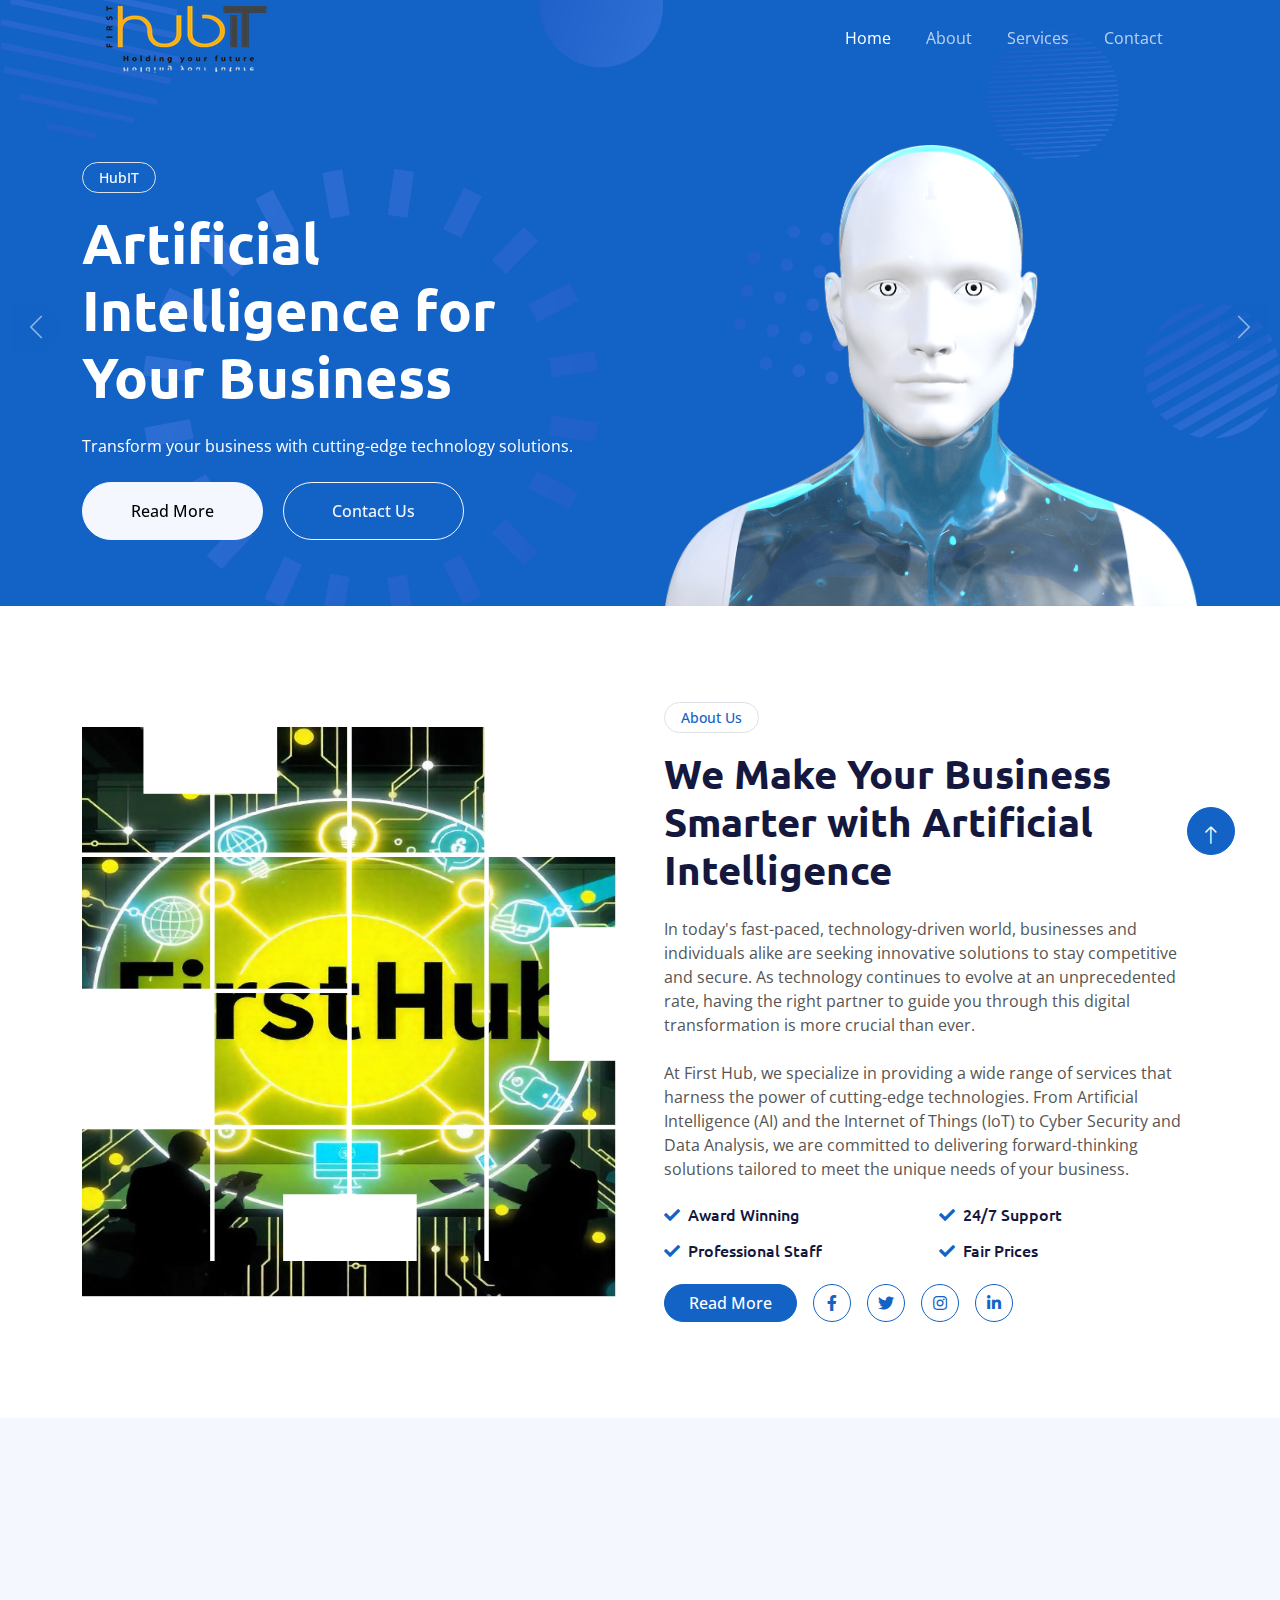
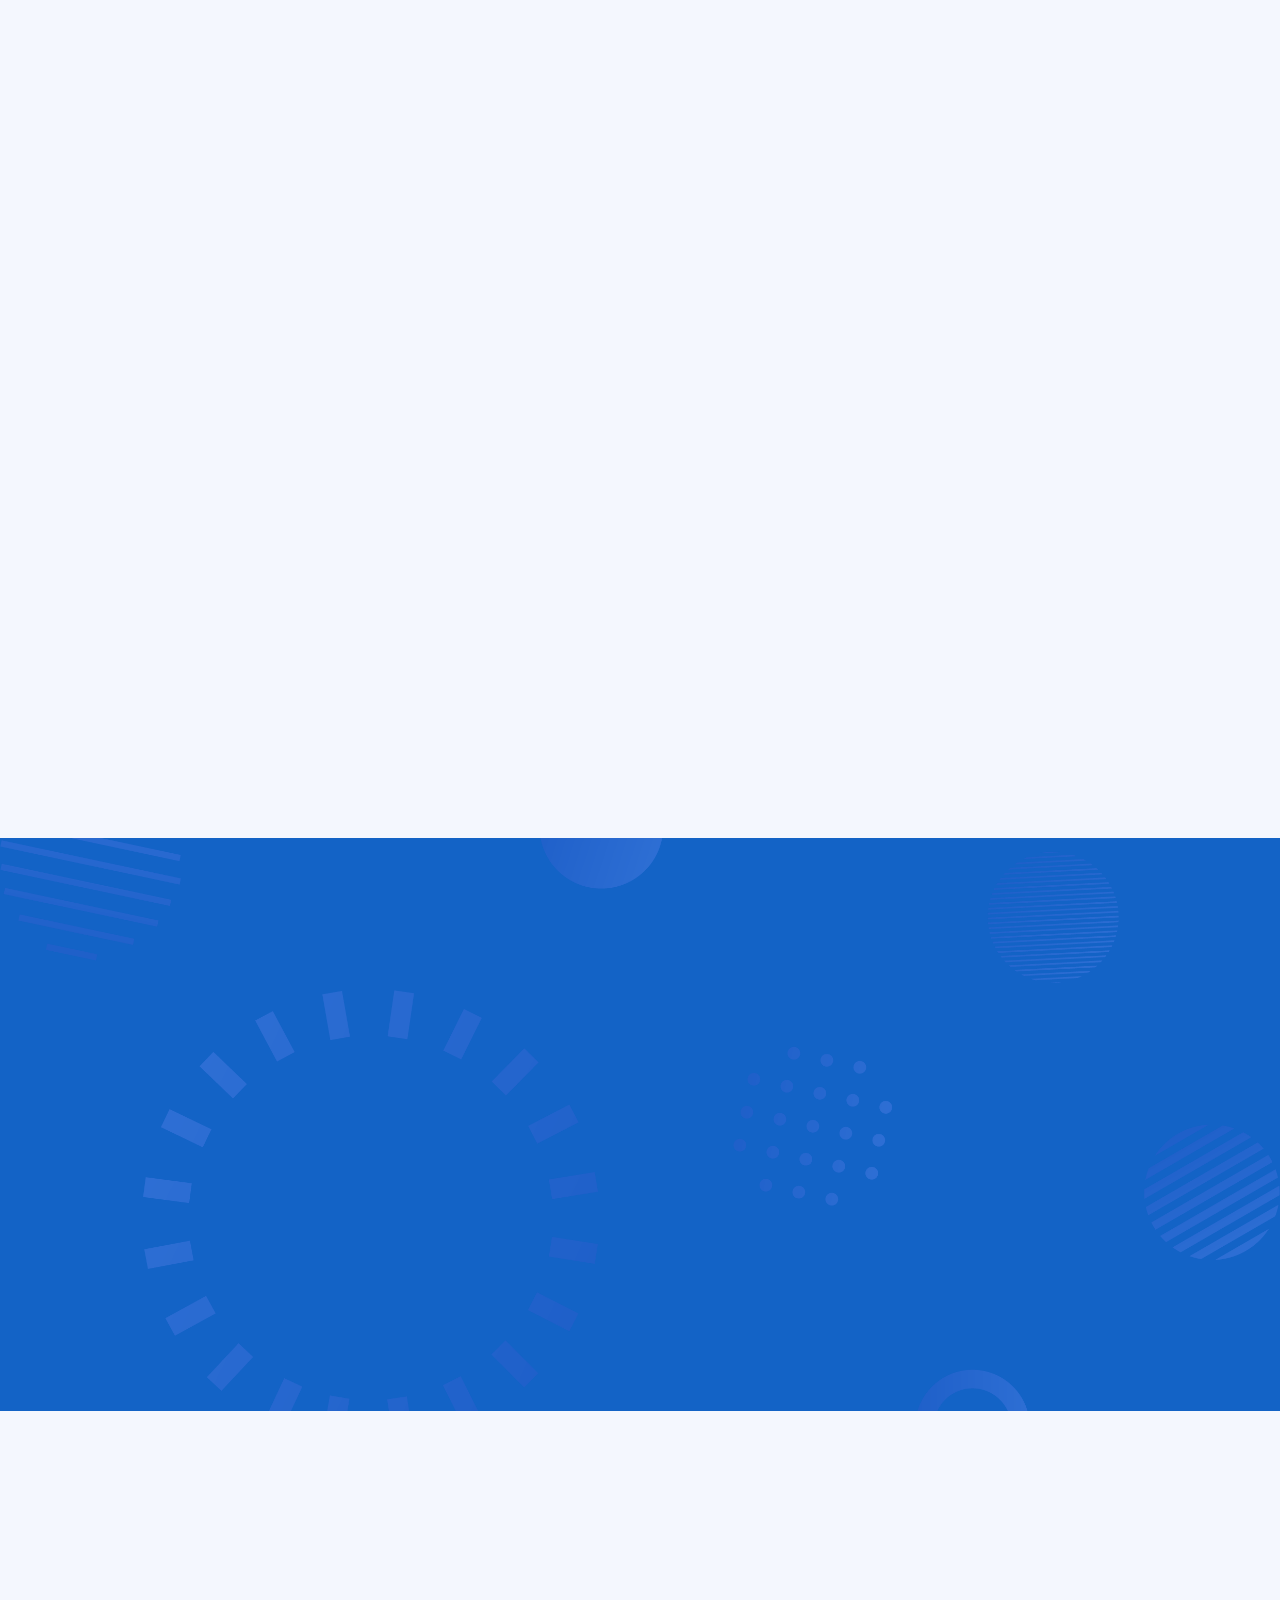
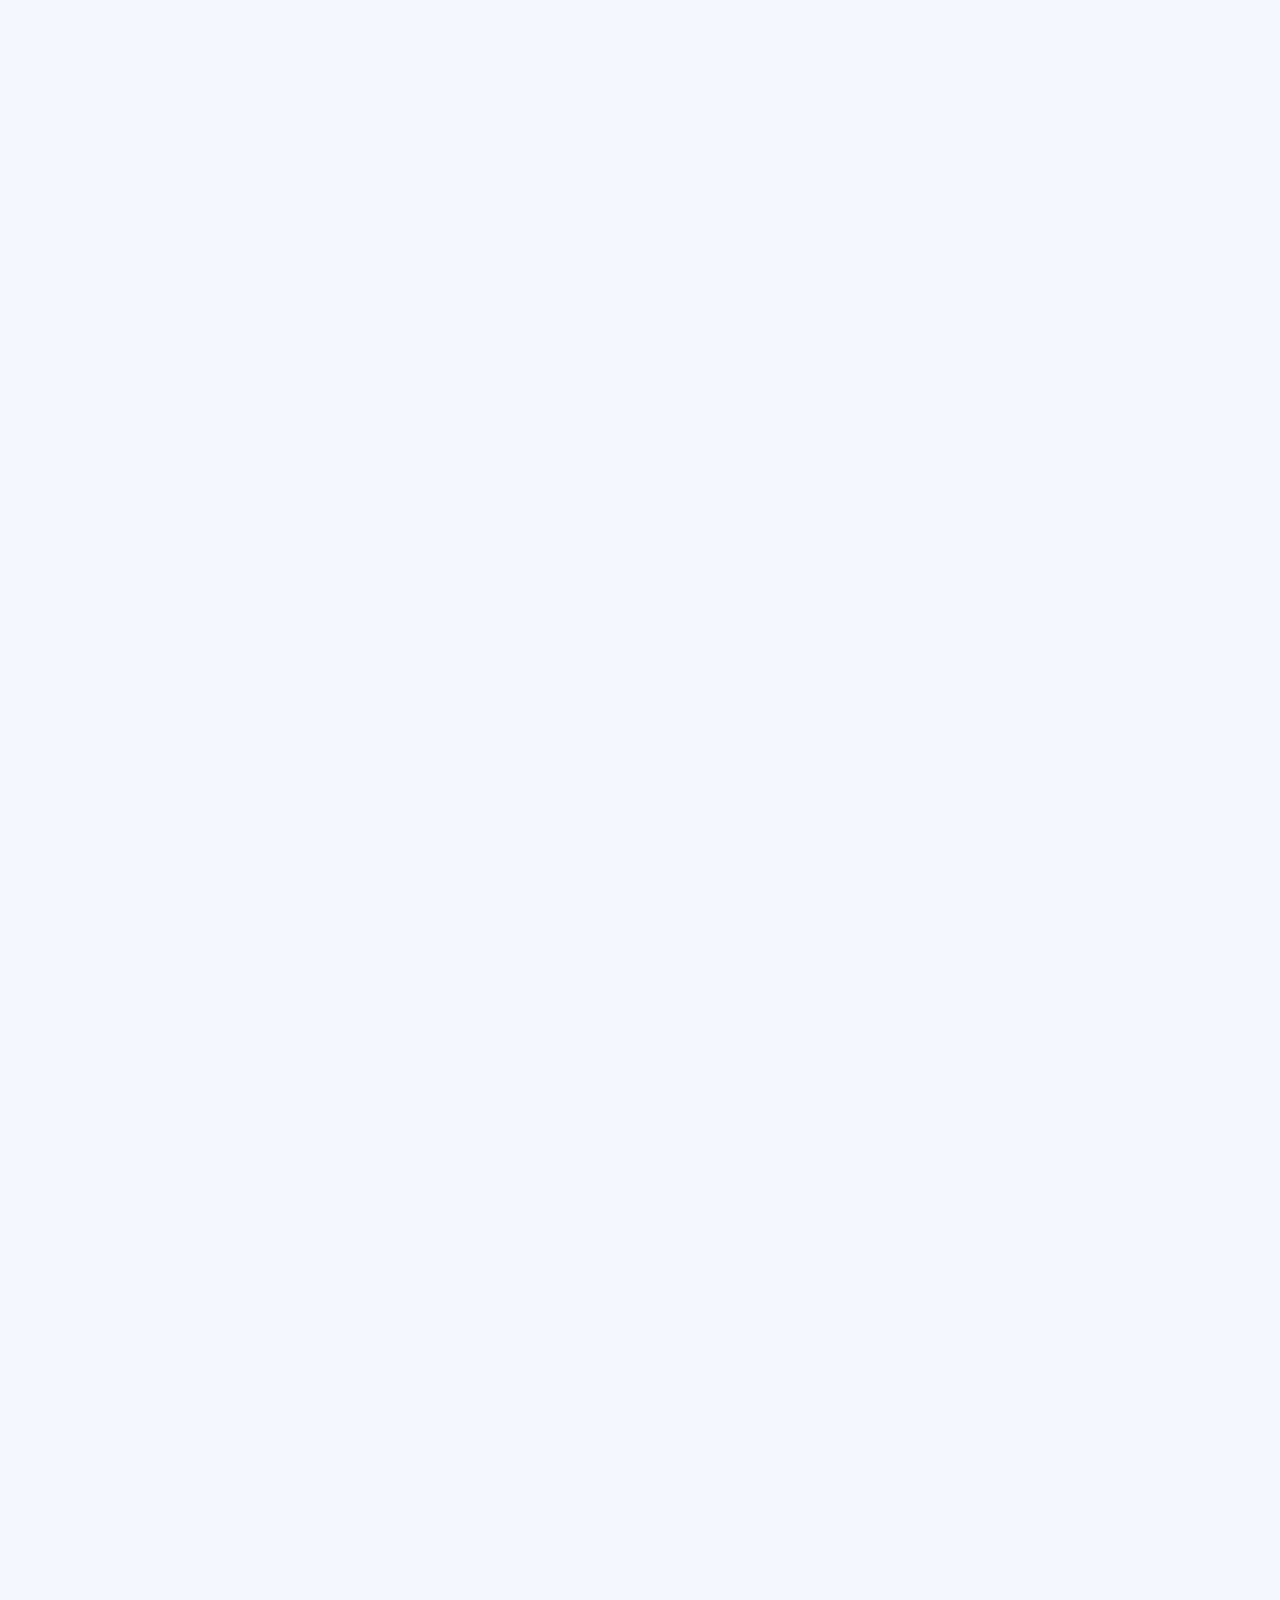
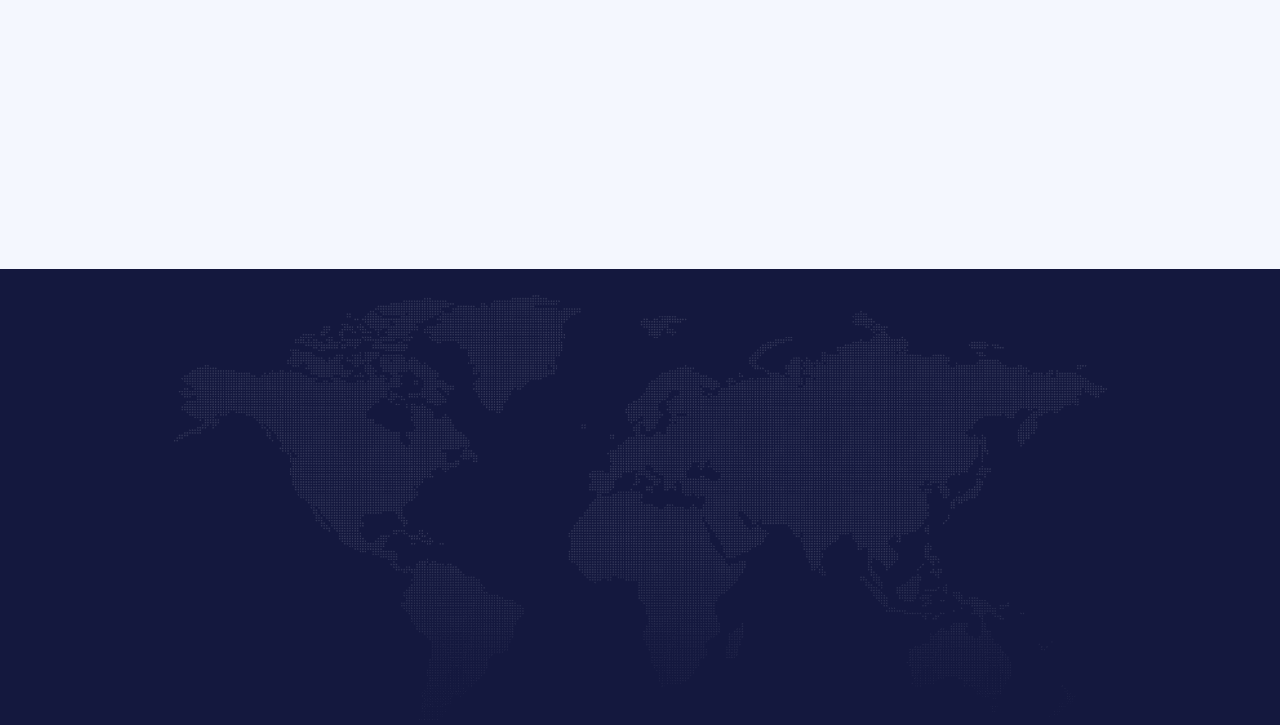
==== commit 8e53e965: "Services page modified" ====
--- a/index.html
+++ b/index.html
@@ -61,7 +61,7 @@
                         <a href="index.html" class="nav-item nav-link active">Home</a>
                         <a href="about.html" class="nav-item nav-link">About</a>
                         <a href="services.html" class="nav-item nav-link">Services</a>
-                        <a href="project.html" class="nav-item nav-link">Projects</a>
+                        <!-- <a href="project.html" class="nav-item nav-link">Projects</a> -->
                         <!-- <div class="nav-item dropdown">
                             <a href="#" class="nav-link dropdown-toggle" data-bs-toggle="dropdown">Pages</a>
                             <div class="dropdown-menu bg-light mt-2">
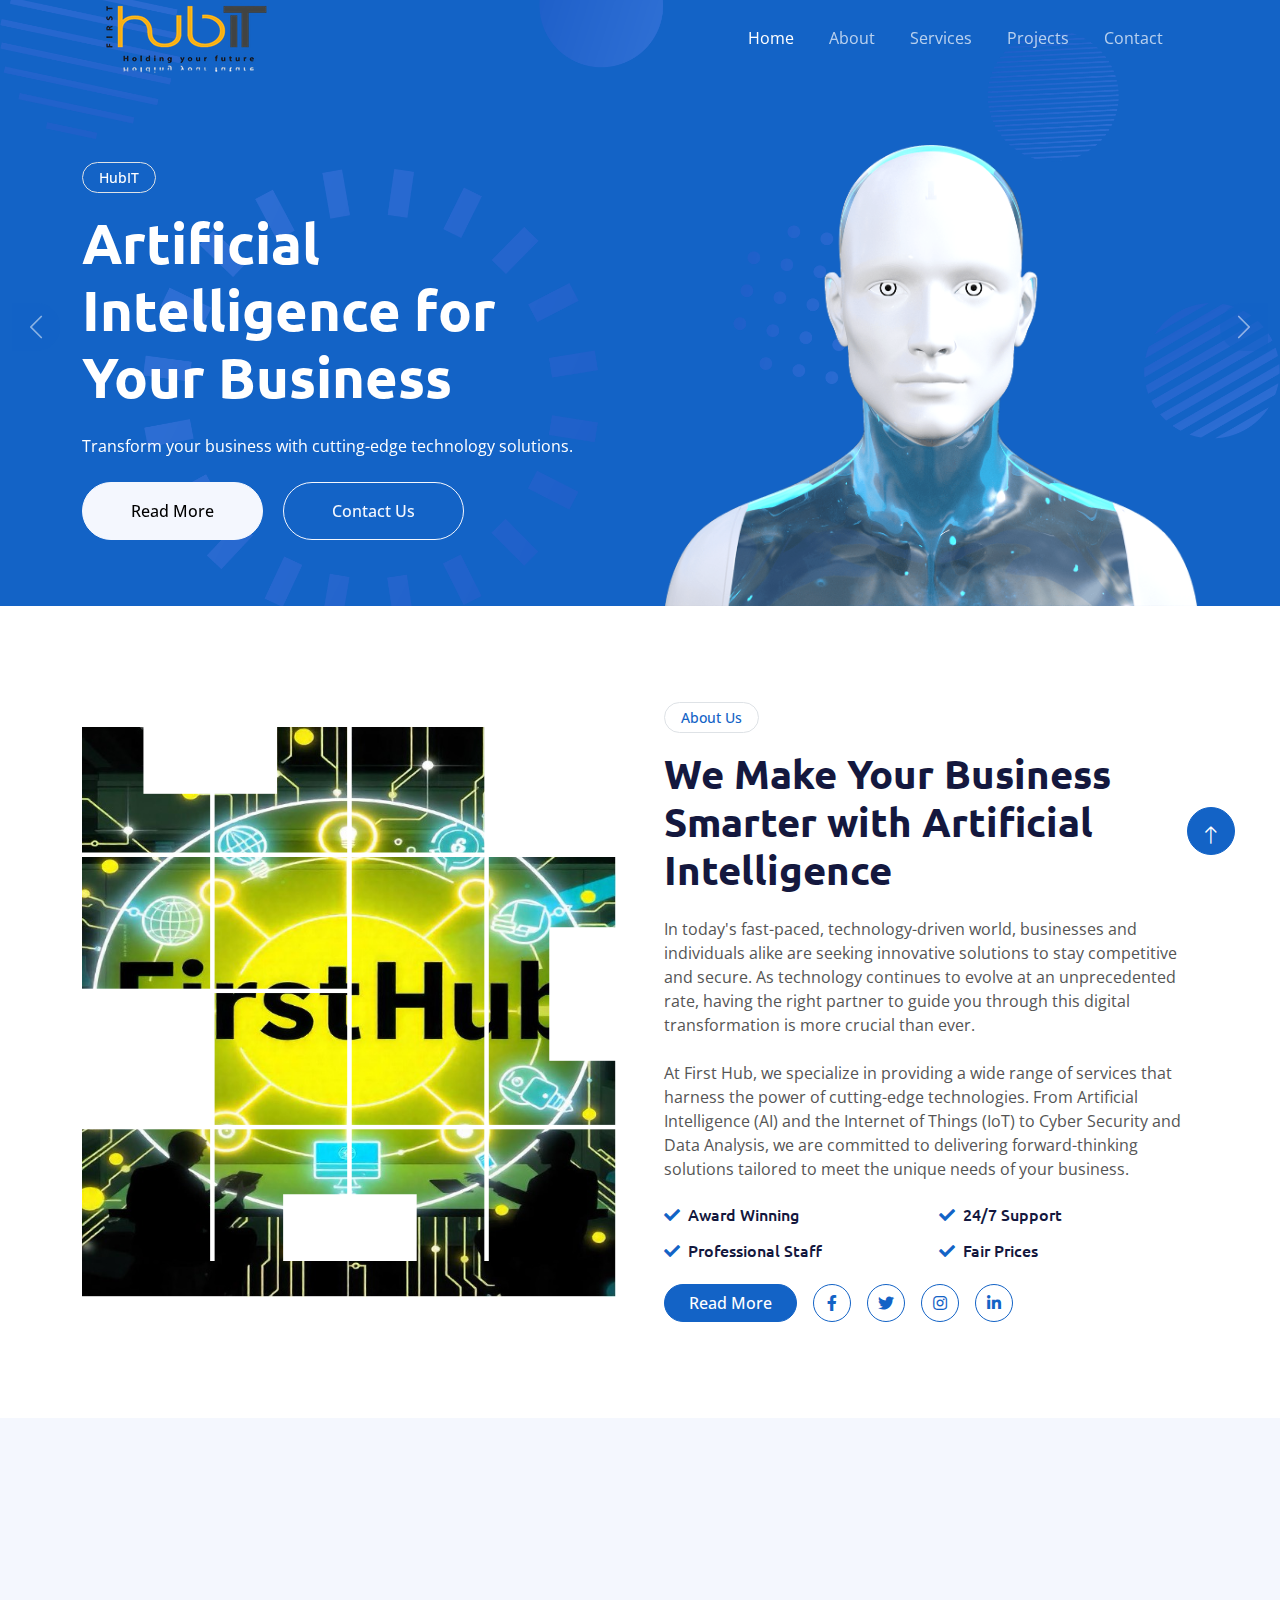
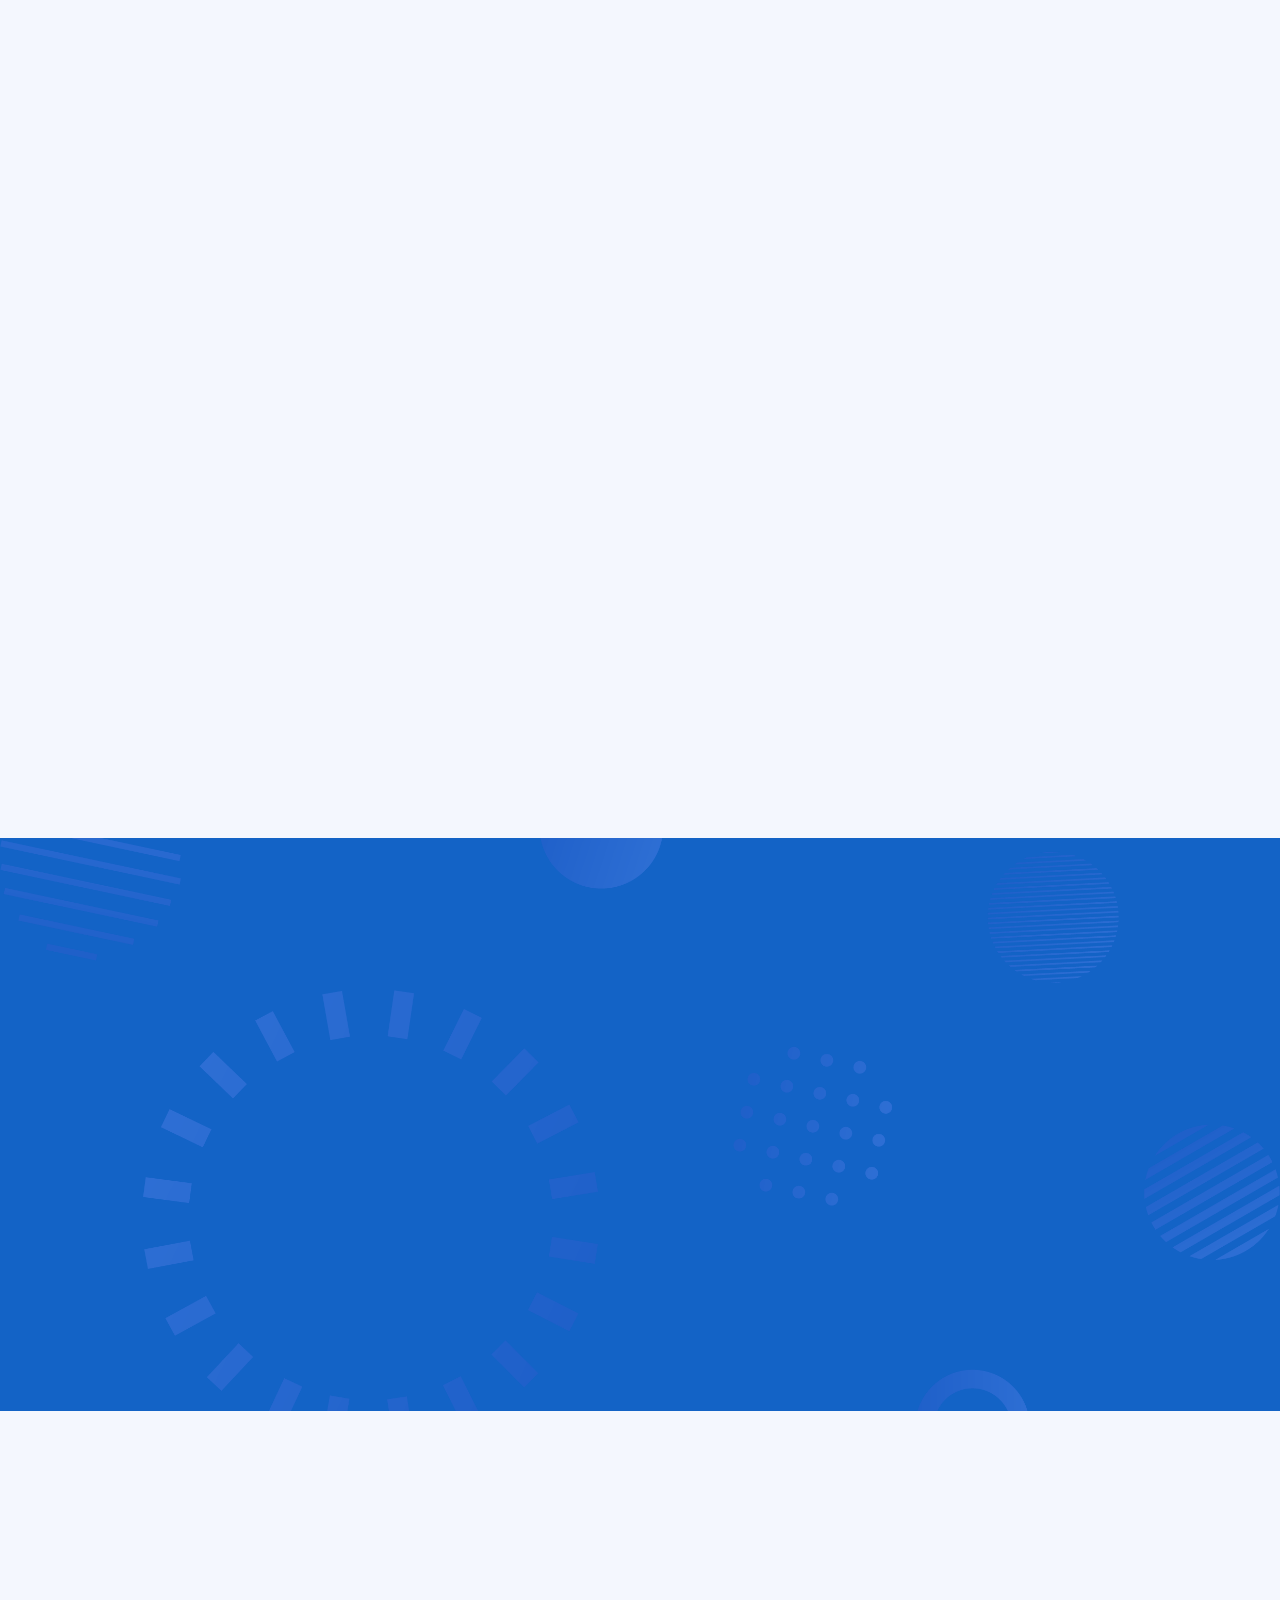
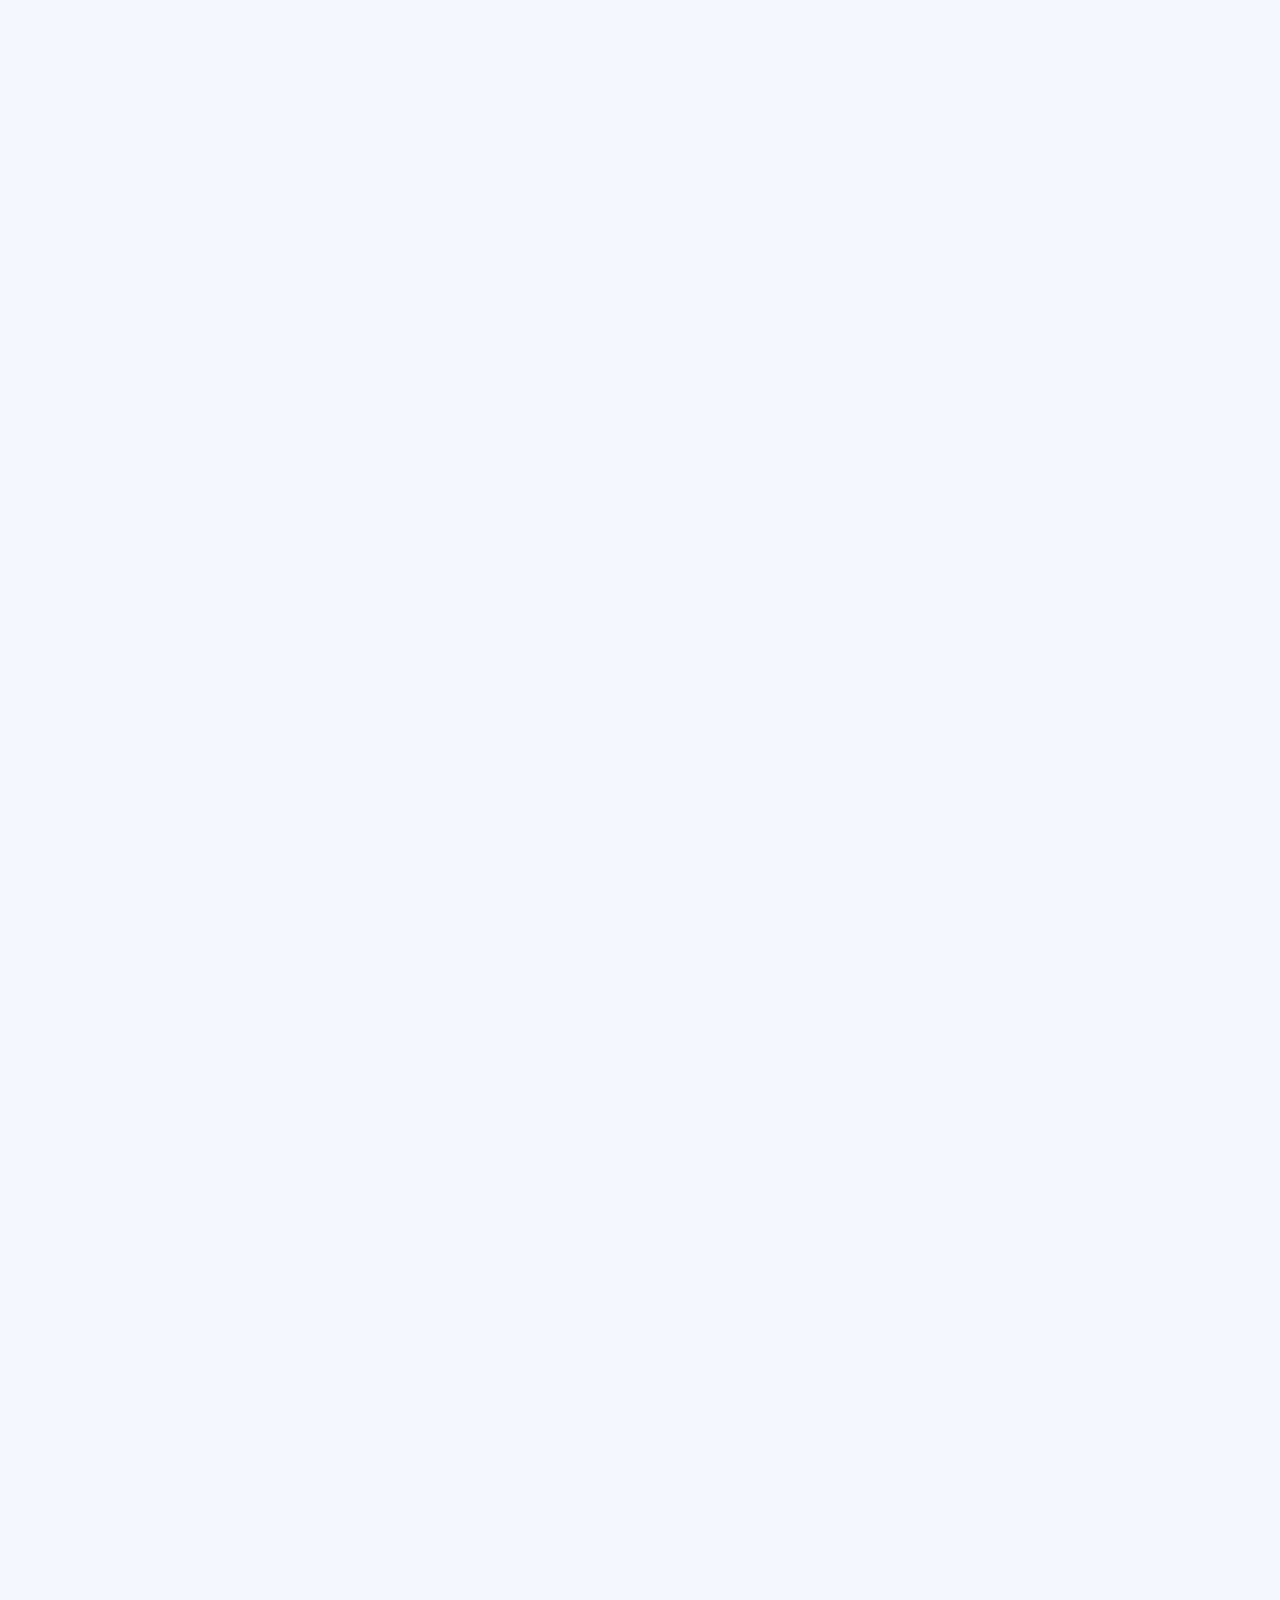
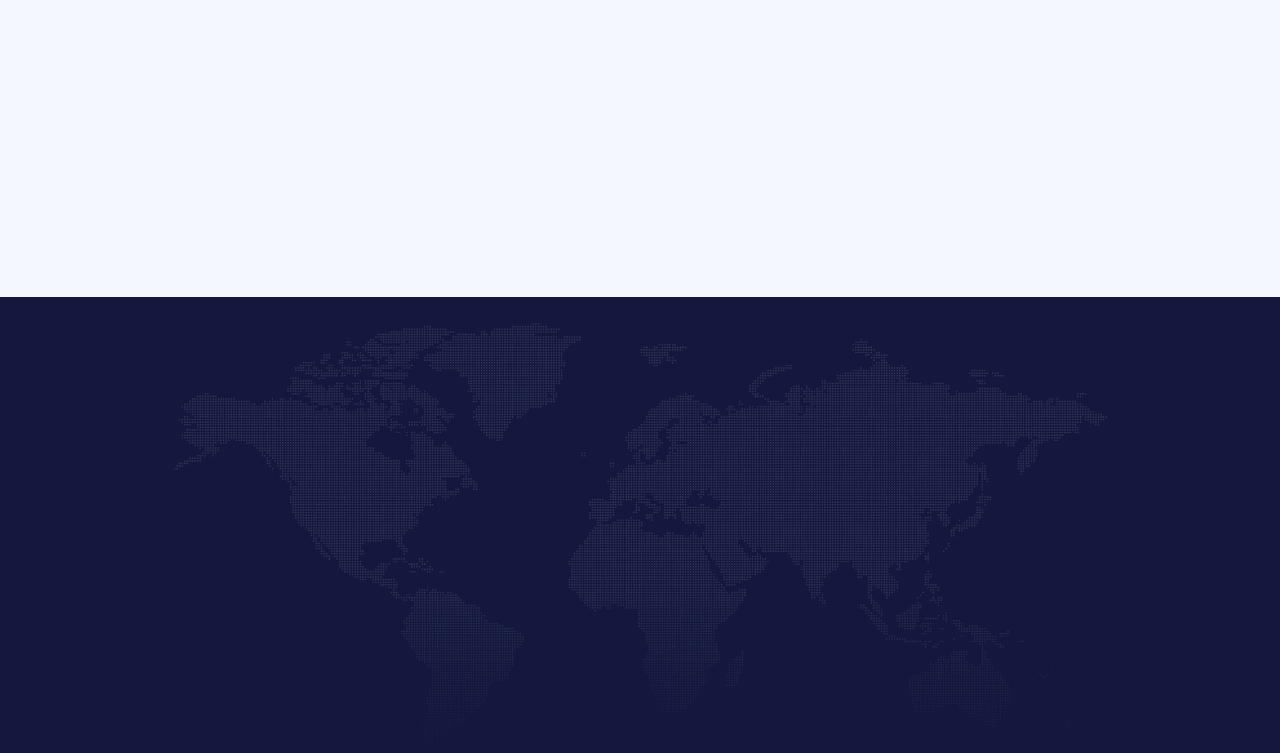
==== commit 3cbc3d55: "Projects" ====
--- a/index.html
+++ b/index.html
@@ -61,7 +61,7 @@
                         <a href="index.html" class="nav-item nav-link active">Home</a>
                         <a href="about.html" class="nav-item nav-link">About</a>
                         <a href="services.html" class="nav-item nav-link">Services</a>
-                        <!-- <a href="project.html" class="nav-item nav-link">Projects</a> -->
+                        <a href="project.html" class="nav-item nav-link">Projects</a>
                         <!-- <div class="nav-item dropdown">
                             <a href="#" class="nav-link dropdown-toggle" data-bs-toggle="dropdown">Pages</a>
                             <div class="dropdown-menu bg-light mt-2">
@@ -382,7 +382,7 @@
             <div class="row g-4">
                 <div class="col-lg-4 wow fadeIn" data-wow-delay="0.3s">
                     <div class="case-item position-relative overflow-hidden rounded mb-2">
-                        <img class="img-fluid" src="img/ai.jpeg" alt="">
+                        <img class="img-fluid" src="img/ai-services.png" alt="">
                         <a class="case-overlay text-decoration-none" href="services.html">
                             <small>Artificial Intelligence (AI) Consulting</small>
                             <h5 class="lh-base text-white mb-3">At  First Hub, we provide expert AI consultancy designed to help businesses unlock the full potential of artificial intelligence.
@@ -393,7 +393,7 @@
                 </div>
                 <div class="col-lg-4 wow fadeIn" data-wow-delay="0.5s">
                     <div class="case-item position-relative overflow-hidden rounded mb-2">
-                        <img class="img-fluid" src="img/iot.png" alt="">
+                        <img class="img-fluid" src="img/iot-services.jpg" alt="">
                         <a class="case-overlay text-decoration-none" href="services.html">
                             <small>Internet of Things (IoT)   Consulting</small>
                             <h5 class="lh-base text-white mb-3">At First Hub, we provide comprehensive IoT consultancy services to help businesses harness the power of connected devices
@@ -404,7 +404,7 @@
                 </div>
                 <div class="col-lg-4 wow fadeIn" data-wow-delay="0.7s">
                     <div class="case-item position-relative overflow-hidden rounded mb-2">
-                        <img class="img-fluid" src="img/robotics.jpg" alt="">
+                        <img class="img-fluid" src="img/robotics-services.jpg" alt="">
                         <a class="case-overlay text-decoration-none" href="services.html">
                             <small>Robotics</small>
                             <h5 class="lh-base text-white mb-3">At First Hub, we offer expert robotics consultancy services aimed at helping businesses integrate intelligent automation into their operations
@@ -420,7 +420,7 @@
                
                
                     <div class="case-item position-relative overflow-hidden rounded mb-2">
-                        <img class="img-fluid" src="img/machine-learning.jpeg" alt="">
+                        <img class="img-fluid" src="img/machinne-learning-services.png" alt="">
                         <a class="case-overlay text-decoration-none" href="services.html">
                             <small>Machine Learning and Deep Learning</small>
                             <h5 class="lh-base text-white mb-3">At  First Hub, we offer specialized consultancy in Machine Learning and Deep Learning to help 
@@ -432,7 +432,7 @@
                 </div>
                 <div class="col-lg-4 wow fadeIn" data-wow-delay="0.7s">
                     <div class="case-item position-relative overflow-hidden rounded mb-2">
-                        <img class="img-fluid" src="img/data-alaytics.png" alt="">
+                        <img class="img-fluid" src="img/data-analytics-services.jpg" alt="">
                         <a class="case-overlay text-decoration-none" href="services.html">
                             <small>Data Analytics Consulting</small>
                             <h5 class="lh-base text-white mb-3">At  First Hub, we specialize in data analysis consultancy to 
@@ -446,7 +446,7 @@
                
                
                     <div class="case-item position-relative overflow-hidden rounded mb-2">
-                        <img class="img-fluid" src="img/education.jpg" alt="">
+                        <img class="img-fluid" src="img/e-learing-services.jpg" alt="">
                         <a class="case-overlay text-decoration-none" href="services.html">
                             <small>Comprehensive educational solutions consultancy</small>
                             <h5 class="lh-base text-white mb-3">At  First Hub, we provide comprehensive educational solutions consultancy designed to empower individuals and organizations
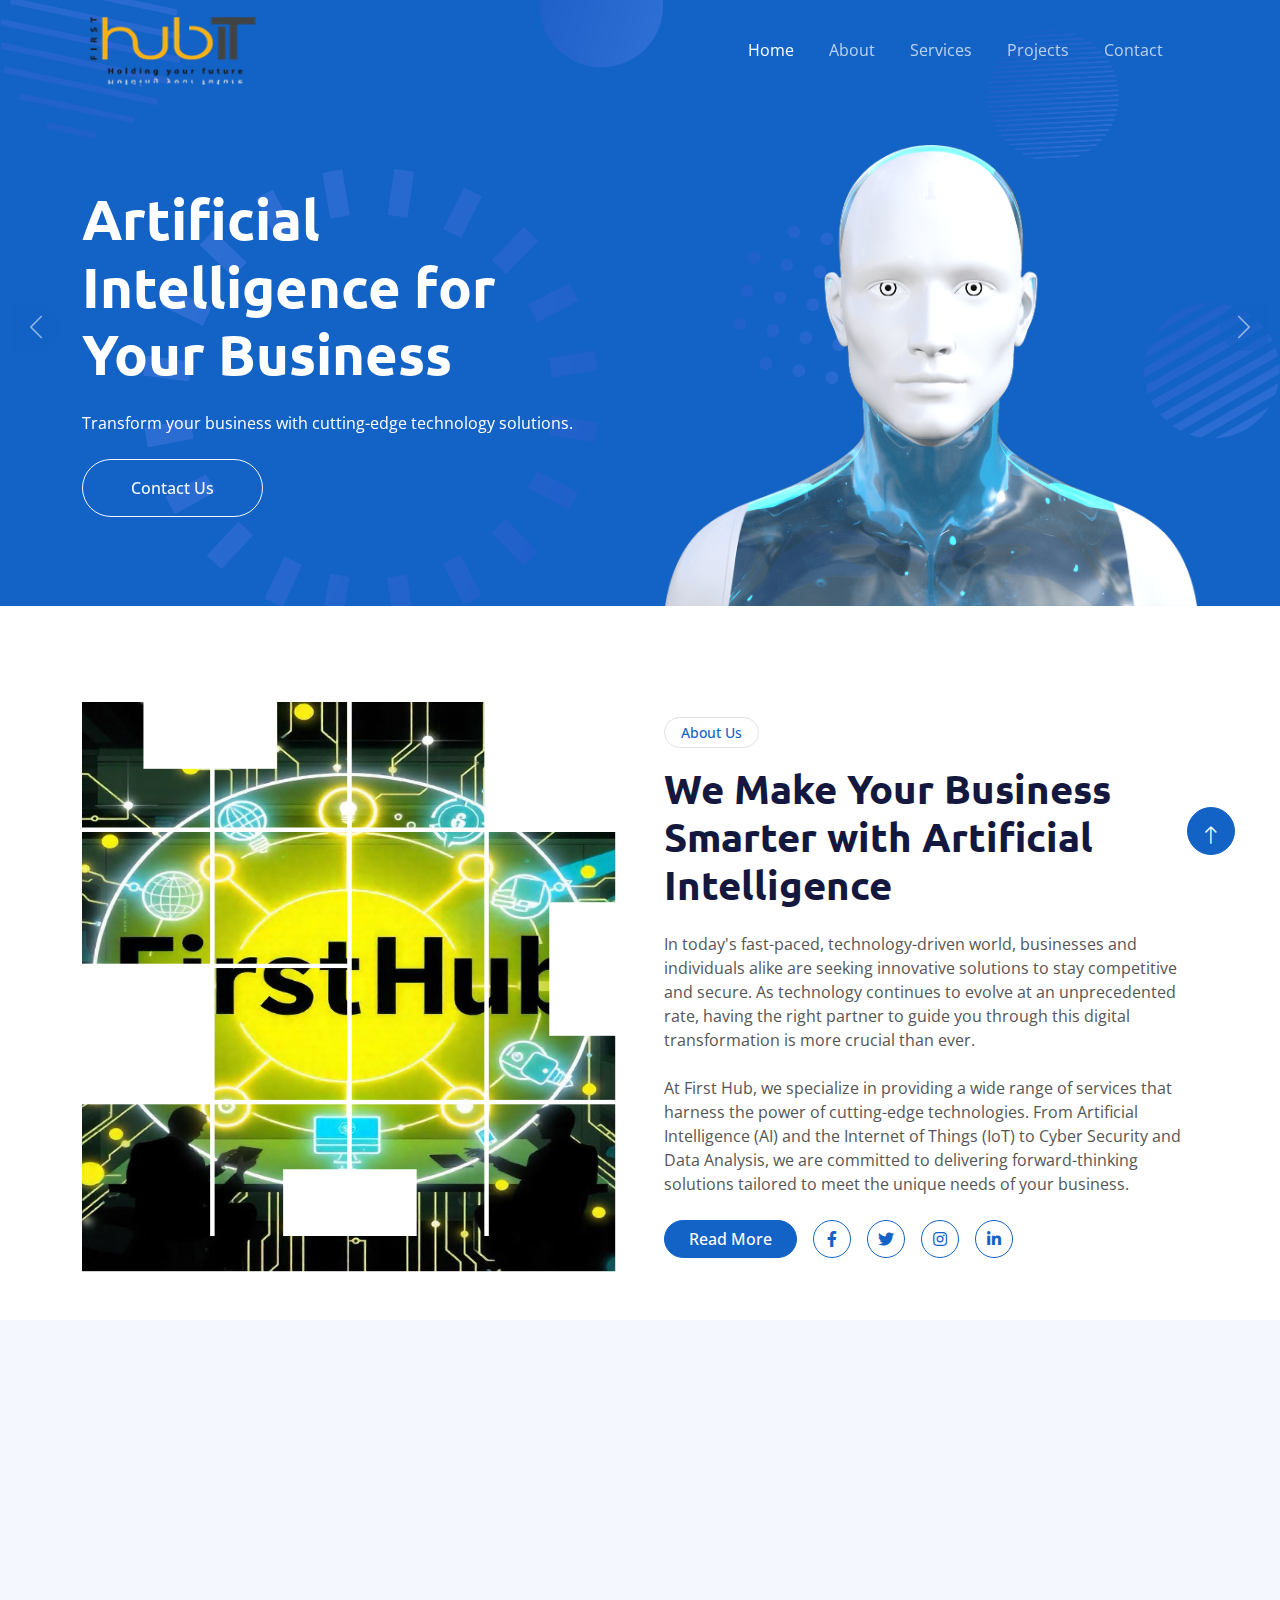
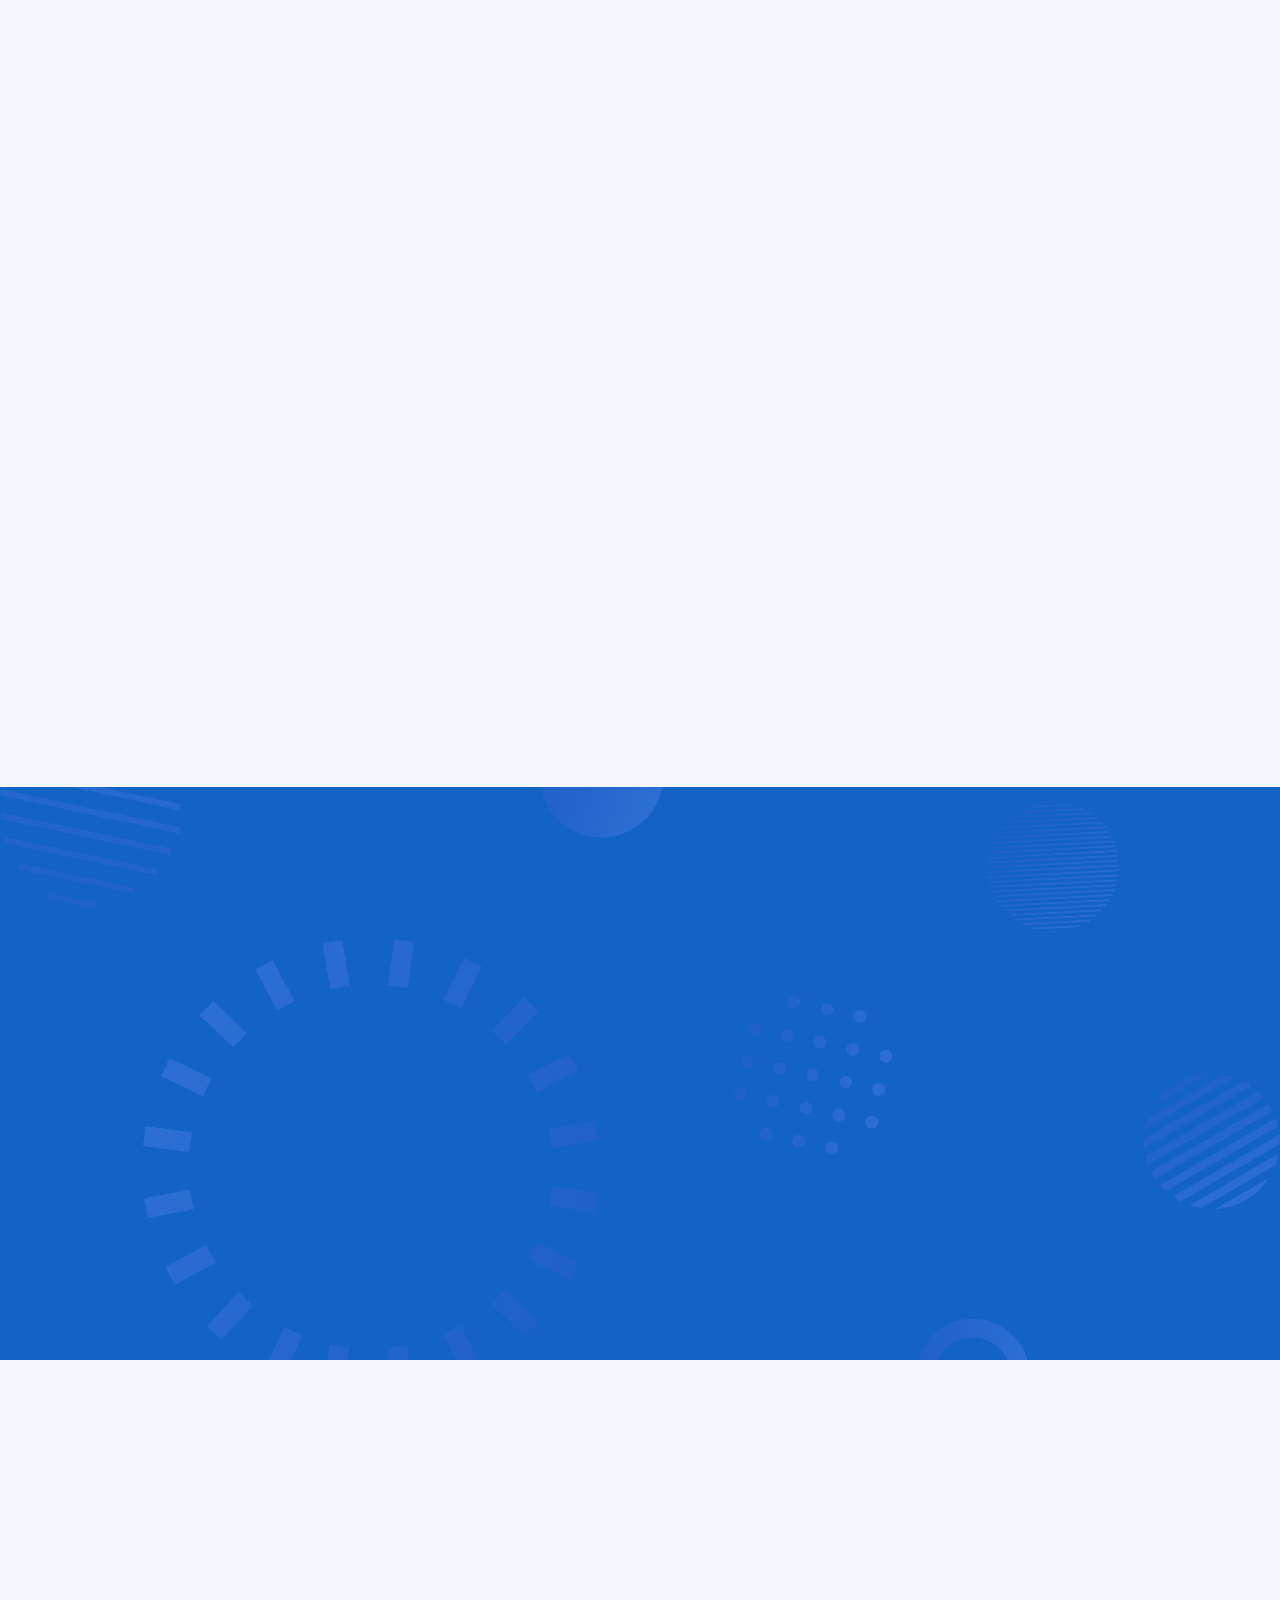
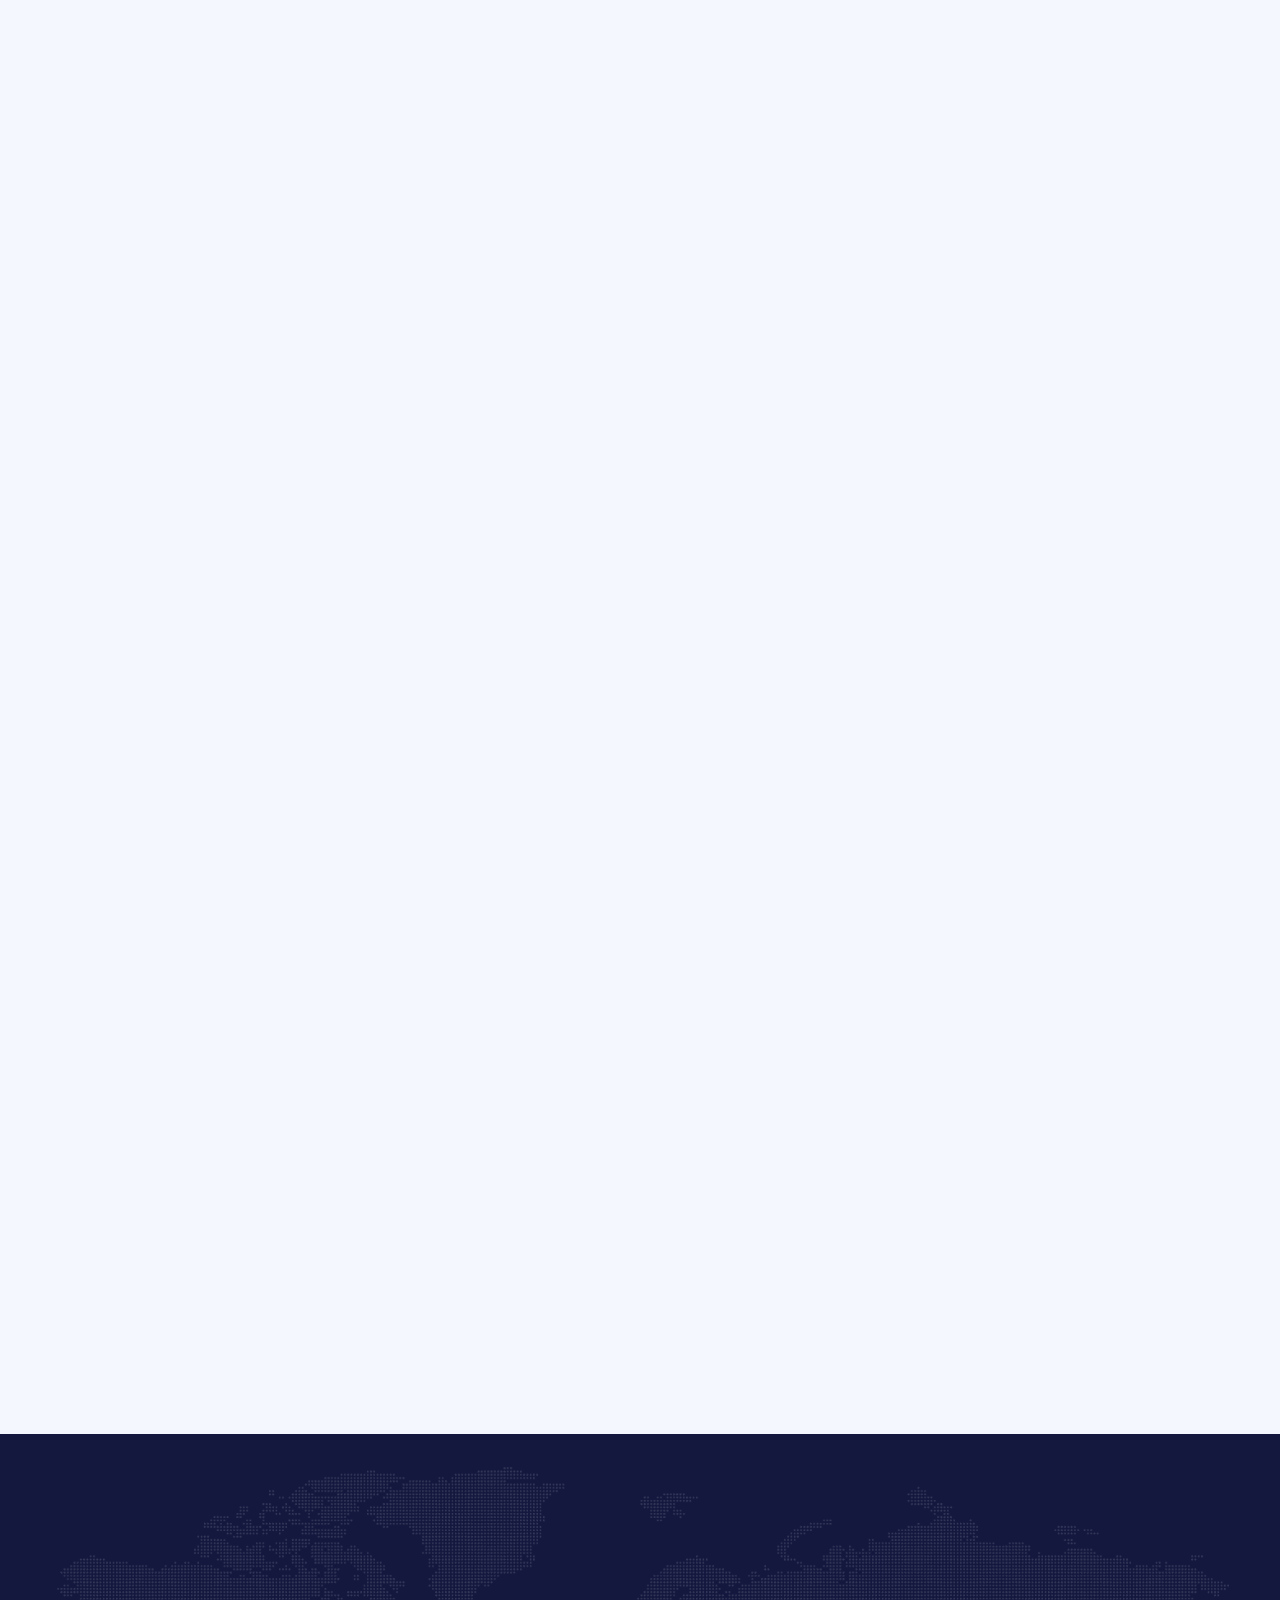
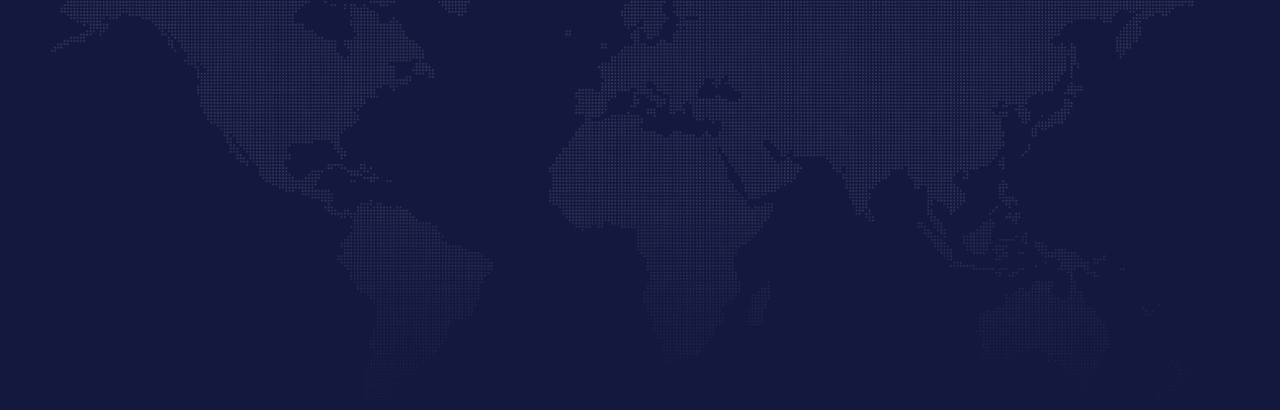
==== commit f2efe8e7: "Design issues on header" ====
--- a/index.html
+++ b/index.html
@@ -47,10 +47,10 @@
     <div class="container-fluid sticky-top">
         <div class="container">
             <nav class="navbar navbar-expand-lg navbar-dark p-0">
-                <a href="index.html" class="navbar-brand p-3">
+                <a href="index.html" class="navbar-brand">
                     <!-- <h1 class="text-white">AI<span class="text-dark">.</span>Tech</h1> -->
 
-                    <img class="img-fluid" src="img/logo-ai.png" alt="">
+                    <img class="img-fluid" width="180px" src="img/logo-ai.png" alt="">
                 </a>
                 <button type="button" class="navbar-toggler ms-auto me-0" data-bs-toggle="collapse"
                     data-bs-target="#navbarCollapse">
@@ -112,10 +112,10 @@
                     <div class="container pt-5">
                         <div class="row g-5 pt-5">
                             <div class="col-lg-6 align-self-center text-center text-lg-start mb-lg-5">
-                                <div class="btn btn-sm border rounded-pill text-white px-3 mb-3 animated slideInDown">HubIT</div>
+                                <!-- <div class="btn btn-sm border rounded-pill text-white px-3 mb-3 animated slideInDown">HubIT</div> -->
                                 <h1 class="display-4 text-white mb-4 animated slideInRight">Artificial Intelligence for Your Business</h1>
                                 <p class="text-white mb-4 animated slideInDown">Transform your business with cutting-edge technology solutions.</p>
-                                <a href="" class="btn btn-light py-sm-3 px-sm-5 rounded-pill me-3 animated slideInDown">Read More</a>
+                                <!-- <a href="" class="btn btn-light py-sm-3 px-sm-5 rounded-pill me-3 animated slideInDown">Read More</a> -->
                                 <a href="" class="btn btn-outline-light py-sm-3 px-sm-5 rounded-pill animated slideInDown">Contact Us</a>
                             </div>
                             <div class="col-lg-6 align-self-end text-center text-lg-end">
@@ -128,10 +128,8 @@
                     <div class="container pt-5">
                         <div class="row g-5 pt-5">
                             <div class="col-lg-6 align-self-center text-center text-lg-start mb-lg-5">
-                                <div class="btn btn-sm border rounded-pill text-white px-3 mb-3 animated slideInDown">HubIT</div>
                                 <h1 class="display-4 text-white mb-4 animated slideInDown">Empower Growth</h1>
                                 <p class="text-white mb-4 animated slideInDown">Unlock potential through tailored educational programs and training.</p>
-                                <a href="about.html" class="btn btn-light py-sm-3 px-sm-5 rounded-pill me-3 animated slideInDown">Read More</a>
                                 <a href="contact.html" class="btn btn-outline-light py-sm-3 px-sm-5 rounded-pill animated slideInDown">Contact Us</a>
                             </div>
                             <div class="col-lg-6 align-self-end text-center text-lg-end">
@@ -199,7 +197,7 @@
                          digital transformation is more crucial than ever.</p>
                     <p class="mb-4">At  First Hub, we specialize in providing a wide range 
                         of services that harness the power of cutting-edge technologies. From Artificial Intelligence (AI) and the Internet of Things (IoT) to Cyber Security and Data Analysis, we are committed to delivering forward-thinking solutions tailored to meet the unique needs of your business.</p>
-                    <div class="row g-3">
+                    <!-- <div class="row g-3">
                         <div class="col-sm-6">
                             <h6 class="mb-3"><i class="fa fa-check text-primary me-2"></i>Award Winning</h6>
                             <h6 class="mb-0"><i class="fa fa-check text-primary me-2"></i>Professional Staff</h6>
@@ -208,7 +206,7 @@
                             <h6 class="mb-3"><i class="fa fa-check text-primary me-2"></i>24/7 Support</h6>
                             <h6 class="mb-0"><i class="fa fa-check text-primary me-2"></i>Fair Prices</h6>
                         </div>
-                    </div>
+                    </div> -->
                     <div class="d-flex align-items-center mt-4">
                         <a class="btn btn-primary rounded-pill px-4 me-3" href="about.html">Read More</a>
                         <a class="btn btn-outline-primary btn-square me-3" href=""><i class="fab fa-facebook-f"></i></a>
@@ -221,156 +219,6 @@
         </div>
     </div>
     <!-- About End -->
-
-
-    <!-- Service Start -->
-    <div class="container-fluid bg-light mt-5 py-5">
-        <div class="container py-5">
-            <div class="row g-5 align-items-center">
-                <div class="col-lg-5 wow fadeIn" data-wow-delay="0.1s">
-                    <div class="btn btn-sm border rounded-pill text-primary px-3 mb-3">Our Services</div>
-                    <h1 class="mb-4">Our Excellent AI Solutions for Your Business</h1>
-                    <p class="mb-4">Tempor erat elitr rebum at clita. Diam dolor diam ipsum et tempor sit. Aliqu diam
-                        amet diam et eos labore. Clita erat ipsum et lorem et sit, sed stet no labore lorem sit. Sanctus
-                        clita duo justo et tempor eirmod magna dolore erat amet</p>
-                    <a class="btn btn-primary rounded-pill px-4" href="">Read More</a>
-                </div>
-                <div class="col-lg-7">
-                    <div class="row g-4">
-                        <div class="col-md-6">
-                            <div class="row g-4">
-                                <div class="col-12 wow fadeIn" data-wow-delay="0.1s">
-                                    <div class="service-item d-flex flex-column justify-content-center text-center rounded">
-                                        <div class="service-icon btn-square">
-                                            <i class="fa fa-robot fa-2x"></i>
-                                        </div>
-                                        <h5 class="mb-3">Robotic Automation</h5>
-                                        <p>Erat ipsum justo amet duo et elitr dolor, est duo duo eos lorem sed diam stet
-                                            diam sed stet lorem.</p>
-                                        <a class="btn px-3 mt-auto mx-auto" href="">Read More</a>
-                                    </div>
-                                </div>
-                                <div class="col-12 wow fadeIn" data-wow-delay="0.5s">
-                                    <div class="service-item d-flex flex-column justify-content-center text-center rounded">
-                                        <div class="service-icon btn-square">
-                                            <i class="fa fa-power-off fa-2x"></i>
-                                        </div>
-                                        <h5 class="mb-3">Machine learning</h5>
-                                        <p>Erat ipsum justo amet duo et elitr dolor, est duo duo eos lorem sed diam stet
-                                            diam sed stet lorem.</p>
-                                        <a class="btn px-3 mt-auto mx-auto" href="">Read More</a>
-                                    </div>
-                                </div>
-                            </div>
-                        </div>
-                        <div class="col-md-6 pt-md-4">
-                            <div class="row g-4">
-                                <div class="col-12 wow fadeIn" data-wow-delay="0.3s">
-                                    <div class="service-item d-flex flex-column justify-content-center text-center rounded">
-                                        <div class="service-icon btn-square">
-                                            <i class="fa fa-graduation-cap fa-2x"></i>
-                                        </div>
-                                        <h5 class="mb-3">Education & Science</h5>
-                                        <p>Erat ipsum justo amet duo et elitr dolor, est duo duo eos lorem sed diam stet
-                                            diam sed stet lorem.</p>
-                                        <a class="btn px-3 mt-auto mx-auto" href="">Read More</a>
-                                    </div>
-                                </div>
-                                <div class="col-12 wow fadeIn" data-wow-delay="0.7s">
-                                    <div class="service-item d-flex flex-column justify-content-center text-center rounded">
-                                        <div class="service-icon btn-square">
-                                            <i class="fa fa-brain fa-2x"></i>
-                                        </div>
-                                        <h5 class="mb-3">Predictive Analysis</h5>
-                                        <p>Erat ipsum justo amet duo et elitr dolor, est duo duo eos lorem sed diam stet
-                                            diam sed stet lorem.</p>
-                                        <a class="btn px-3 mt-auto mx-auto" href="">Read More</a>
-                                    </div>
-                                </div>
-                            </div>
-                        </div>
-                    </div>
-                </div>
-            </div>
-        </div>
-    </div>
-    <!-- Service End -->
-
-
-    <!-- Feature Start -->
-    <div class="container-fluid bg-primary feature pt-5">
-        <div class="container pt-5">
-            <div class="row g-5">
-                <div class="col-lg-6 align-self-center mb-md-5 pb-md-5 wow fadeIn" data-wow-delay="0.3s">
-                    <div class="btn btn-sm border rounded-pill text-white px-3 mb-3">Why Choose Us</div>
-                    <!-- <h1 class="text-white mb-4">Innovate Today</h1>
-                    <p class="text-light mb-4">Transform your business with cutting-edge technology solutions.</p> -->
-                    
-                    <div class="d-flex align-items-center text-white mb-3">
-                        <div class="btn-sm-square bg-white text-primary rounded-circle me-3">
-                            <i class="fa fa-check"></i>
-                        </div>
-                        <span><b>Innovate Today:</b> Transform your business with cutting-edge technology solutions.</span>
-                    </div>
-
-                    <div class="d-flex align-items-center text-white mb-3">
-                        <div class="btn-sm-square bg-white text-primary rounded-circle me-3">
-                            <i class="fa fa-check"></i>
-                        </div>
-                        <span><b>Empower Growth:</b> Unlock potential through tailored educational programs and training.</span>
-                    </div>
-
-                    <div class="d-flex align-items-center text-white mb-3">
-                        <div class="btn-sm-square bg-white text-primary rounded-circle me-3">
-                            <i class="fa fa-check"></i>
-                        </div>
-                        <span><b>Connect Smartly:</b> Seamlessly integrate IoT and AI for smarter operations.</span>
-                    </div>
-
-                    <div class="d-flex align-items-center text-white mb-3">
-                        <div class="btn-sm-square bg-white text-primary rounded-circle me-3">
-                            <i class="fa fa-check"></i>
-                        </div>
-                        <span><b>Secure Your Future:</b> Enhance cybersecurity measures to protect your digital assets.</span>
-                    </div>
-
-                    <div class="d-flex align-items-center text-white mb-3">
-                        <div class="btn-sm-square bg-white text-primary rounded-circle me-3">
-                            <i class="fa fa-check"></i>
-                        </div>
-                        <span><b>Data Driven Designs:</b> Leverage data analysis for informed, strategic growth.</span>
-                    </div>
-                   
-                    
-                    <!-- <div class="row g-4 pt-3">
-                        <div class="col-sm-6">
-                            <div class="d-flex rounded p-3" style="background: rgba(256, 256, 256, 0.1);">
-                                <i class="fa fa-users fa-3x text-white"></i>
-                                <div class="ms-3">
-                                    <h2 class="text-white mb-0" data-toggle="counter-up">9999</h2>
-                                    <p class="text-white mb-0">Happy Clients</p>
-                                </div>
-                            </div>
-                        </div>
-                        <div class="col-sm-6">
-                            <div class="d-flex rounded p-3" style="background: rgba(256, 256, 256, 0.1);">
-                                <i class="fa fa-check fa-3x text-white"></i>
-                                <div class="ms-3">
-                                    <h2 class="text-white mb-0" data-toggle="counter-up">9999</h2>
-                                    <p class="text-white mb-0">Project Complete</p>
-                                </div>
-                            </div>
-                        </div>
-                    </div> -->
-                </div>
-                <div class="col-lg-6 align-self-end text-center text-md-end wow fadeIn" data-wow-delay="0.5s">
-                    <img class="img-fluid" src="img/feature.png" alt="">
-                </div>
-            </div>
-        </div>
-    </div>
-    <!-- Feature End -->
-
 
     <!-- Services Start -->
     <div class="container-fluid bg-light py-5">
@@ -463,7 +311,154 @@
         </div>
         </div>
     </div>
-    <!-- Case End -->
+    <!-- Services End -->
+
+
+    
+
+
+    <!-- Feature Start -->
+    <div class="container-fluid bg-primary feature pt-5">
+        <div class="container pt-5">
+            <div class="row g-5">
+                <div class="col-lg-6 align-self-center mb-md-5 pb-md-5 wow fadeIn" data-wow-delay="0.3s">
+                    <div class="btn btn-sm border rounded-pill text-white px-3 mb-3">Why Choose Us</div>
+                    <!-- <h1 class="text-white mb-4">Innovate Today</h1>
+                    <p class="text-light mb-4">Transform your business with cutting-edge technology solutions.</p> -->
+                    
+                    <div class="d-flex align-items-center text-white mb-3">
+                        <div class="btn-sm-square bg-white text-primary rounded-circle me-3">
+                            <i class="fa fa-check"></i>
+                        </div>
+                        <span><b>Innovate Today:</b> Transform your business with cutting-edge technology solutions.</span>
+                    </div>
+
+                    <div class="d-flex align-items-center text-white mb-3">
+                        <div class="btn-sm-square bg-white text-primary rounded-circle me-3">
+                            <i class="fa fa-check"></i>
+                        </div>
+                        <span><b>Empower Growth:</b> Unlock potential through tailored educational programs and training.</span>
+                    </div>
+
+                    <div class="d-flex align-items-center text-white mb-3">
+                        <div class="btn-sm-square bg-white text-primary rounded-circle me-3">
+                            <i class="fa fa-check"></i>
+                        </div>
+                        <span><b>Connect Smartly:</b> Seamlessly integrate IoT and AI for smarter operations.</span>
+                    </div>
+
+                    <div class="d-flex align-items-center text-white mb-3">
+                        <div class="btn-sm-square bg-white text-primary rounded-circle me-3">
+                            <i class="fa fa-check"></i>
+                        </div>
+                        <span><b>Secure Your Future:</b> Enhance cybersecurity measures to protect your digital assets.</span>
+                    </div>
+
+                    <div class="d-flex align-items-center text-white mb-3">
+                        <div class="btn-sm-square bg-white text-primary rounded-circle me-3">
+                            <i class="fa fa-check"></i>
+                        </div>
+                        <span><b>Data Driven Designs:</b> Leverage data analysis for informed, strategic growth.</span>
+                    </div>
+                   
+                    
+                    <!-- <div class="row g-4 pt-3">
+                        <div class="col-sm-6">
+                            <div class="d-flex rounded p-3" style="background: rgba(256, 256, 256, 0.1);">
+                                <i class="fa fa-users fa-3x text-white"></i>
+                                <div class="ms-3">
+                                    <h2 class="text-white mb-0" data-toggle="counter-up">9999</h2>
+                                    <p class="text-white mb-0">Happy Clients</p>
+                                </div>
+                            </div>
+                        </div>
+                        <div class="col-sm-6">
+                            <div class="d-flex rounded p-3" style="background: rgba(256, 256, 256, 0.1);">
+                                <i class="fa fa-check fa-3x text-white"></i>
+                                <div class="ms-3">
+                                    <h2 class="text-white mb-0" data-toggle="counter-up">9999</h2>
+                                    <p class="text-white mb-0">Project Complete</p>
+                                </div>
+                            </div>
+                        </div>
+                    </div> -->
+                </div>
+                <div class="col-lg-6 align-self-end text-center text-md-end wow fadeIn" data-wow-delay="0.5s">
+                    <img class="img-fluid" src="img/feature.png" alt="">
+                </div>
+            </div>
+        </div>
+    </div>
+    <!-- Feature End -->
+
+
+    <!-- PROJECTS Start -->
+    <div class="container-fluid bg-light mt-0 py-5">
+        <div class="container py-5">
+            <div class="row g-5 align-items-center">
+                <div class="col-lg-5 wow fadeIn" data-wow-delay="0.1s">
+                    <div class="btn btn-sm border rounded-pill text-primary px-3 mb-3">Our Projects</div>
+                    <h1 class="mb-4">Our Excellent Solutions for Your Business</h1>
+                    <p class="mb-4">We are providing wide range of solutions for yor business needs.</p>
+                    <a class="btn btn-primary rounded-pill px-4" href="project.html">Read More</a>
+                </div>
+                <div class="col-lg-7">
+                    <div class="row g-4">
+                        <div class="col-md-6">
+                            <div class="row g-4">
+                                <div class="col-12 wow fadeIn" data-wow-delay="0.1s">
+                                    <div class="service-item d-flex flex-column justify-content-center text-center rounded">
+                                        <div class="service-icon btn-square">
+                                            <i class="fa fa-robot fa-2x"></i>
+                                        </div>
+                                        <h5 class="mb-3">Kindergarten ERP</h5>
+                                        <p>At First Hub, we provide tailored ERP solutions for kindergartens, designed to streamline school operations and enhance communication between educators and parents.</p>
+                                        <a class="btn px-3 mt-auto mx-auto" href="project.html">Read More</a>
+                                    </div>
+                                </div>
+                                <div class="col-12 wow fadeIn" data-wow-delay="0.5s">
+                                    <div class="service-item d-flex flex-column justify-content-center text-center rounded">
+                                        <div class="service-icon btn-square">
+                                            <i class="fa fa-solid fa-school fa-2x"></i>
+                                        </div>
+                                        <h5 class="mb-3">Educational portal</h5>
+                                        <p>At First Hub, we offer a comprehensive K-12 educational portal designed to enhance the learning experience for students, teachers, and parents.</p>
+                                        <a class="btn px-3 mt-auto mx-auto" href="project.html">Read More</a>
+                                    </div>
+                                </div>
+                            </div>
+                        </div>
+                        <div class="col-md-6 pt-md-4">
+                            <div class="row g-4">
+                                <div class="col-12 wow fadeIn" data-wow-delay="0.3s">
+                                    <div class="service-item d-flex flex-column justify-content-center text-center rounded">
+                                        <div class="service-icon btn-square">
+                                            <i class="fa fa-graduation-cap fa-2x"></i>
+                                        </div>
+                                        <h5 class="mb-3">IT Curriculum design</h5>
+                                        <p>At First Hub, we specialize in IT curriculum design that equips students with the essential skills and knowledge needed in today’s technology-driven world.</p>
+                                        <a class="btn px-3 mt-auto mx-auto" href="project.html">Read More</a>
+                                    </div>
+                                </div>
+                                <!-- <div class="col-12 wow fadeIn" data-wow-delay="0.7s">
+                                    <div class="service-item d-flex flex-column justify-content-center text-center rounded">
+                                        <div class="service-icon btn-square">
+                                            <i class="fa fa-brain fa-2x"></i>
+                                        </div>
+                                        <h5 class="mb-3">Predictive Analysis</h5>
+                                        <p>Erat ipsum justo amet duo et elitr dolor, est duo duo eos lorem sed diam stet
+                                            diam sed stet lorem.</p>
+                                        <a class="btn px-3 mt-auto mx-auto" href="">Read More</a>
+                                    </div>
+                                </div> -->
+                            </div>
+                        </div>
+                    </div>
+                </div>
+            </div>
+        </div>
+    </div>
+    <!-- Projects End -->
 
 
     <!-- FAQs Start -->
@@ -614,9 +609,9 @@
                 </div>
                 <div class="col-lg-7">
                     <div class="row g-4">
-                        <div class="col-md-6">
+                        <div class="col-12">
                             <div class="row g-4">
-                                <div class="col-12 wow fadeIn" data-wow-delay="0.1s">
+                                <div class="col-6 wow fadeIn" data-wow-delay="0.1s">
                                     <div class="team-item bg-white text-center rounded p-4 pt-0">
                                         <img class="img-fluid rounded-circle p-4" src="img/team-1.jpg" alt="">
                                         <h5 class="mb-0">Boris Johnson</h5>
@@ -633,7 +628,7 @@
                                         </div>
                                     </div>
                                 </div>
-                                <div class="col-12 wow fadeIn" data-wow-delay="0.5s">
+                                <div class="col-6 wow fadeIn" data-wow-delay="0.5s">
                                     <div class="team-item bg-white text-center rounded p-4 pt-0">
                                         <img class="img-fluid rounded-circle p-4" src="img/team-2.jpg" alt="">
                                         <h5 class="mb-0">Adam Crew</h5>
@@ -652,7 +647,7 @@
                                 </div>
                             </div>
                         </div>
-                        <div class="col-md-6 pt-md-4">
+                        <!-- <div class="col-md-6 pt-md-4">
                             <div class="row g-4">
                                 <div class="col-12 wow fadeIn" data-wow-delay="0.3s">
                                     <div class="team-item bg-white text-center rounded p-4 pt-0">
@@ -689,7 +684,7 @@
                                     </div>
                                 </div>
                             </div>
-                        </div>
+                        </div> -->
                     </div>
                 </div>
             </div>
@@ -786,11 +781,11 @@
             <div class="row g-5">
                 <div class="col-md-6 col-lg-3 wow fadeIn" data-wow-delay="0.1s">
                     <a href="index.html" class="d-inline-block mb-3">
-                        <h1 class="text-white">AI<span class="text-primary">.</span>Tech</h1>
+                        <h1 class="text-white">First Hub</h1>
                     </a>
-                    <p class="mb-0">Tempor erat elitr rebum at clita. Diam dolor diam ipsum et tempor sit. Aliqu diam
-                        amet diam et eos labore. Clita erat ipsum et lorem et sit, sed stet no labore lorem sit. Sanctus
-                        clita duo justo et tempor</p>
+                    <p class="mb-0">At First Hub, we specialize in providing a wide range of services that harness the power of cutting-edge technologies.
+                        From Artificial Intelligence (AI) and the Internet of Things (IoT) to Cyber Security and Data Analysis, we are committed to delivering forward-thinking solutions tailored to meet the unique needs of your business.
+                    </p>
                 </div>
                 <div class="col-md-6 col-lg-3 wow fadeIn" data-wow-delay="0.3s">
                     <h5 class="text-white mb-4">Get In Touch</h5>
@@ -807,19 +802,19 @@
                 </div>
                 <div class="col-md-6 col-lg-3 wow fadeIn" data-wow-delay="0.5s">
                     <h5 class="text-white mb-4">Popular Link</h5>
-                    <a class="btn btn-link" href="">About Us</a>
-                    <a class="btn btn-link" href="">Contact Us</a>
-                    <a class="btn btn-link" href="">Privacy Policy</a>
-                    <a class="btn btn-link" href="">Terms & Condition</a>
-                    <a class="btn btn-link" href="">Career</a>
+                    <a class="btn btn-link" href="about.html">About Us</a>
+                    <a class="btn btn-link" href="contact.html">Contact Us</a>
+                    <a class="btn btn-link" href="services.html">Services</a>
+                    <a class="btn btn-link" href="project.html">Projects</a>
                 </div>
                 <div class="col-md-6 col-lg-3 wow fadeIn" data-wow-delay="0.7s">
                     <h5 class="text-white mb-4">Our Services</h5>
-                    <a class="btn btn-link" href="">Robotic Automation</a>
-                    <a class="btn btn-link" href="">Machine learning</a>
-                    <a class="btn btn-link" href="">Predictive Analysis</a>
-                    <a class="btn btn-link" href="">Data Science</a>
-                    <a class="btn btn-link" href="">Robot Technology</a>
+                    <a class="btn btn-link" href="">Artificial Intelligence (AI) Consulting</a>
+                    <a class="btn btn-link" href="">Internet of Things (IoT) Consulting</a>
+                    <a class="btn btn-link" href="">Robotics</a>
+                    <a class="btn btn-link" href="">Machine Learning and Deep Learning</a>
+                    <a class="btn btn-link" href="">Data Analytics Consulting</a>
+                    <a class="btn btn-link" href="">Comprehensive Educational Solutions Consultancy</a>
                 </div>
             </div>
         </div>
@@ -827,19 +822,19 @@
             <div class="copyright">
                 <div class="row">
                     <div class="col-md-6 text-center text-md-start mb-3 mb-md-0">
-                        &copy; <a class="border-bottom" href="#">Your Site Name</a>, All Right Reserved.
+                        &copy; <a class="border-bottom" href="#">First Hub</a>, All Right Reserved.
 
                         <!--/*** This template is free as long as you keep the footer author’s credit link/attribution link/backlink. If you'd like to use the template without the footer author’s credit link/attribution link/backlink, you can purchase the Credit Removal License from "https://htmlcodex.com/credit-removal". Thank you for your support. ***/-->
-                        Designed By <a class="border-bottom" href="https://htmlcodex.com">HTML Codex</a>
-                    </div>
-                    <div class="col-md-6 text-center text-md-end">
+                        Designed By <a class="border-bottom" href="#">First Hub</a>
+                    </div>
+                    <!-- <div class="col-md-6 text-center text-md-end">
                         <div class="footer-menu">
                             <a href="">Home</a>
                             <a href="">Cookies</a>
                             <a href="">Help</a>
                             <a href="">FAQs</a>
                         </div>
-                    </div>
+                    </div> -->
                 </div>
             </div>
         </div>
--- a/css/style.css
+++ b/css/style.css
@@ -87,7 +87,7 @@
 
 .navbar {
     padding: 11px 0 !important;
-    height: 75px;
+    height: 100px;
 }
 
 .navbar .navbar-nav .nav-link {
@@ -145,7 +145,7 @@
 
 /*** Hero Header ***/
 .hero-header {
-    margin-top: -75px;
+    margin-top: -100px;
     background: url(../img/bg-hero.png) center center no-repeat;
     background-size: cover;
 }
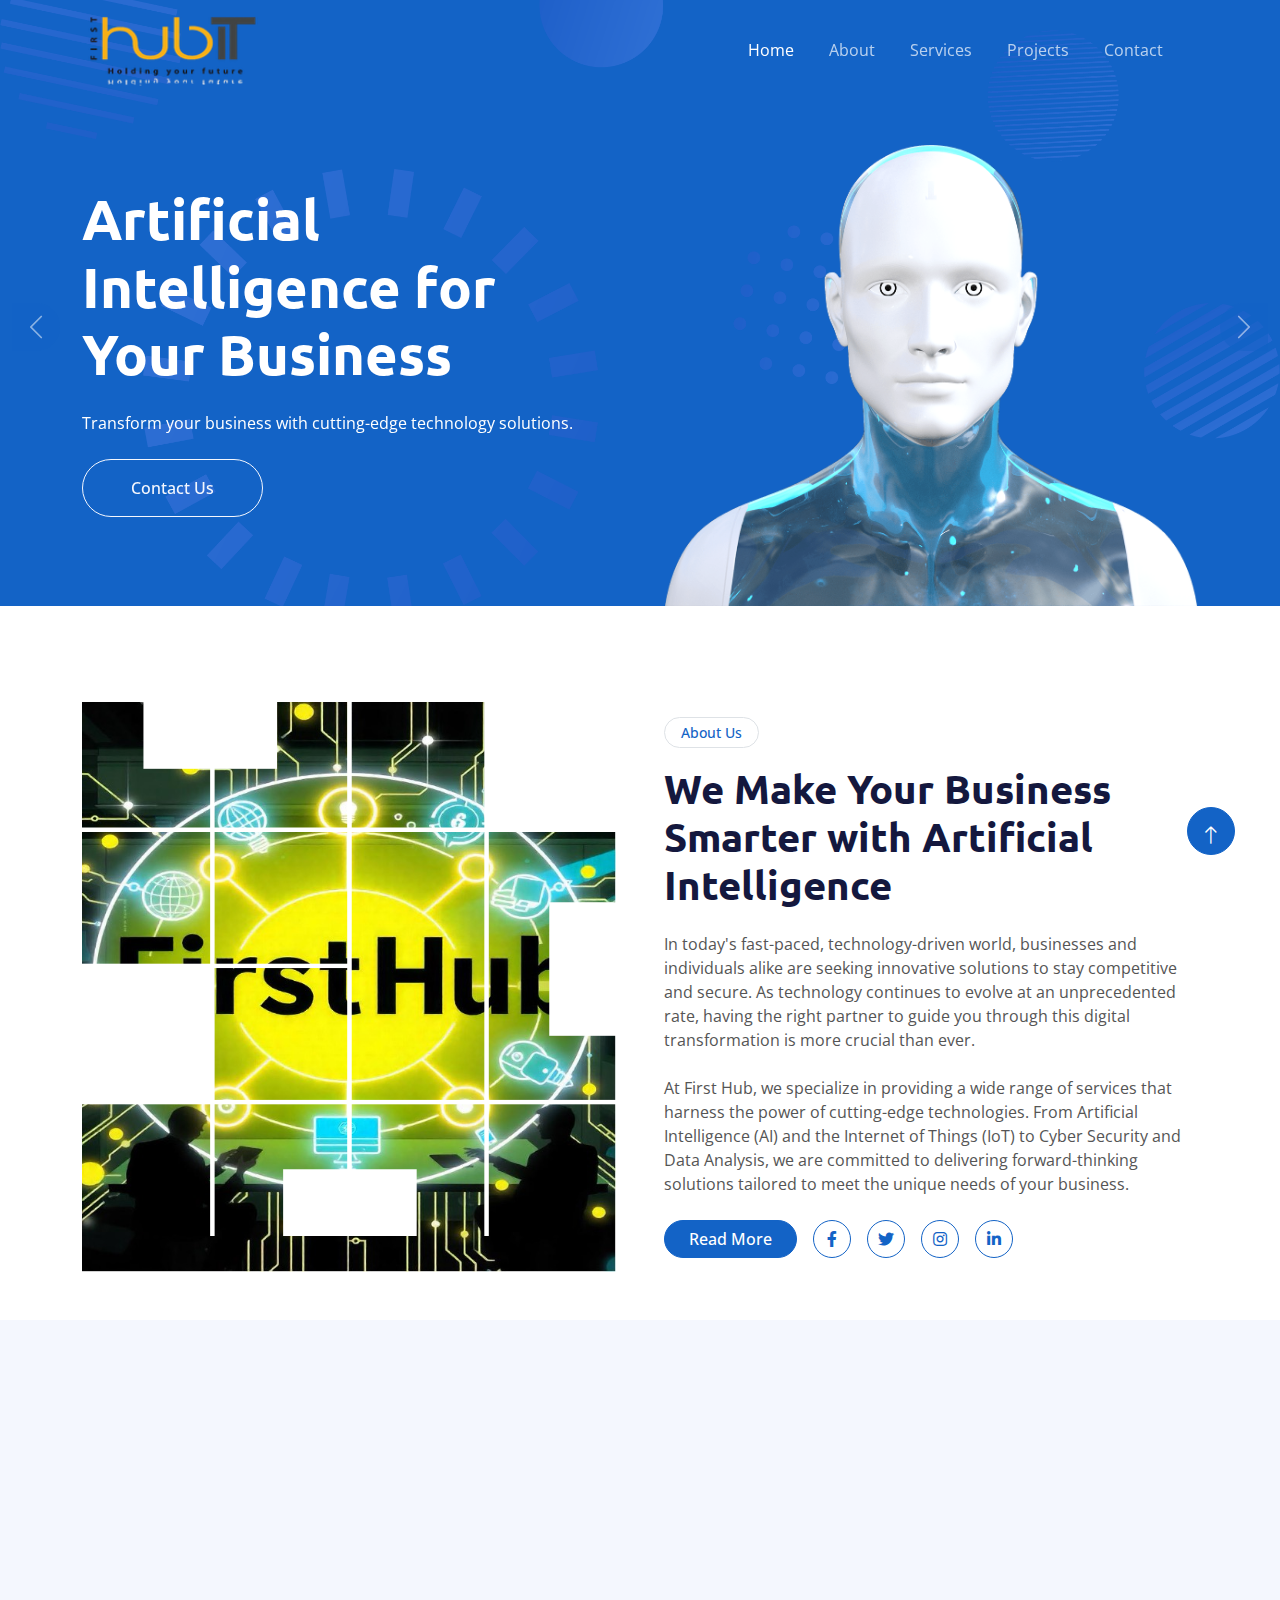
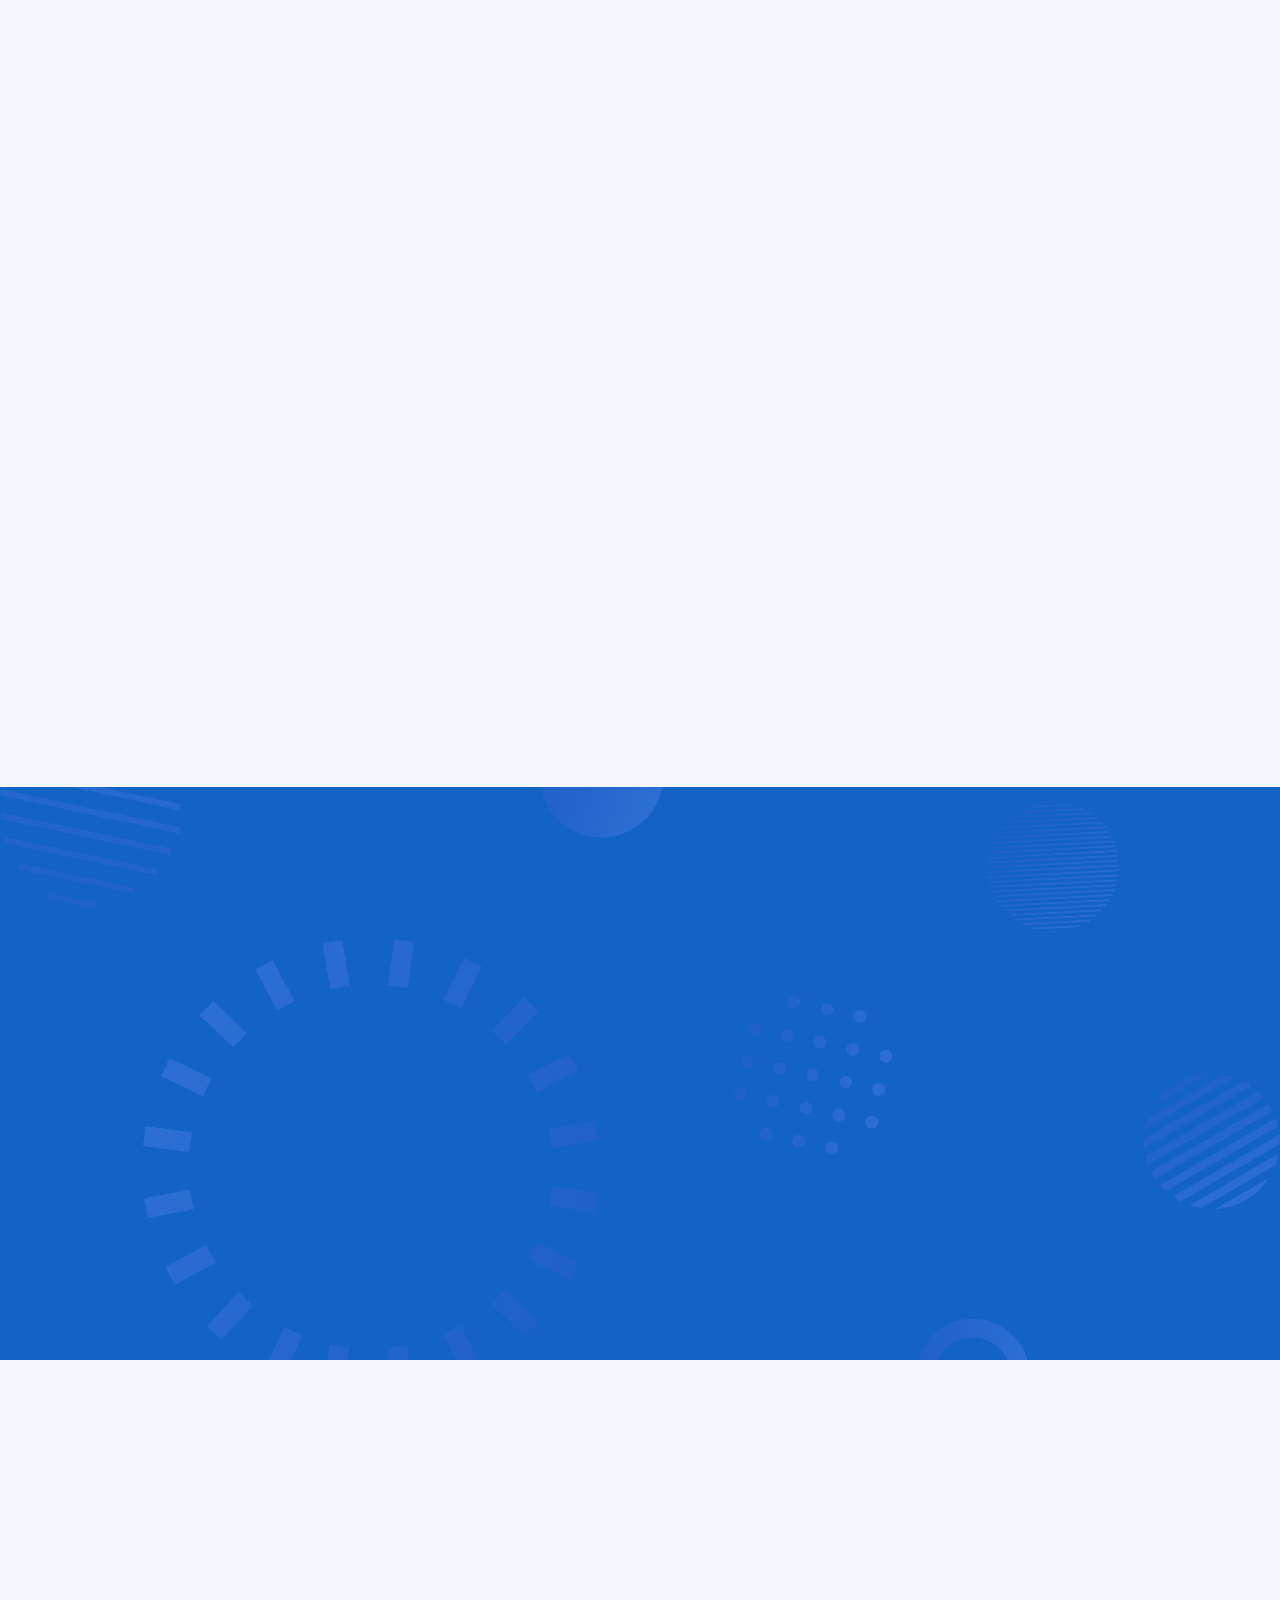
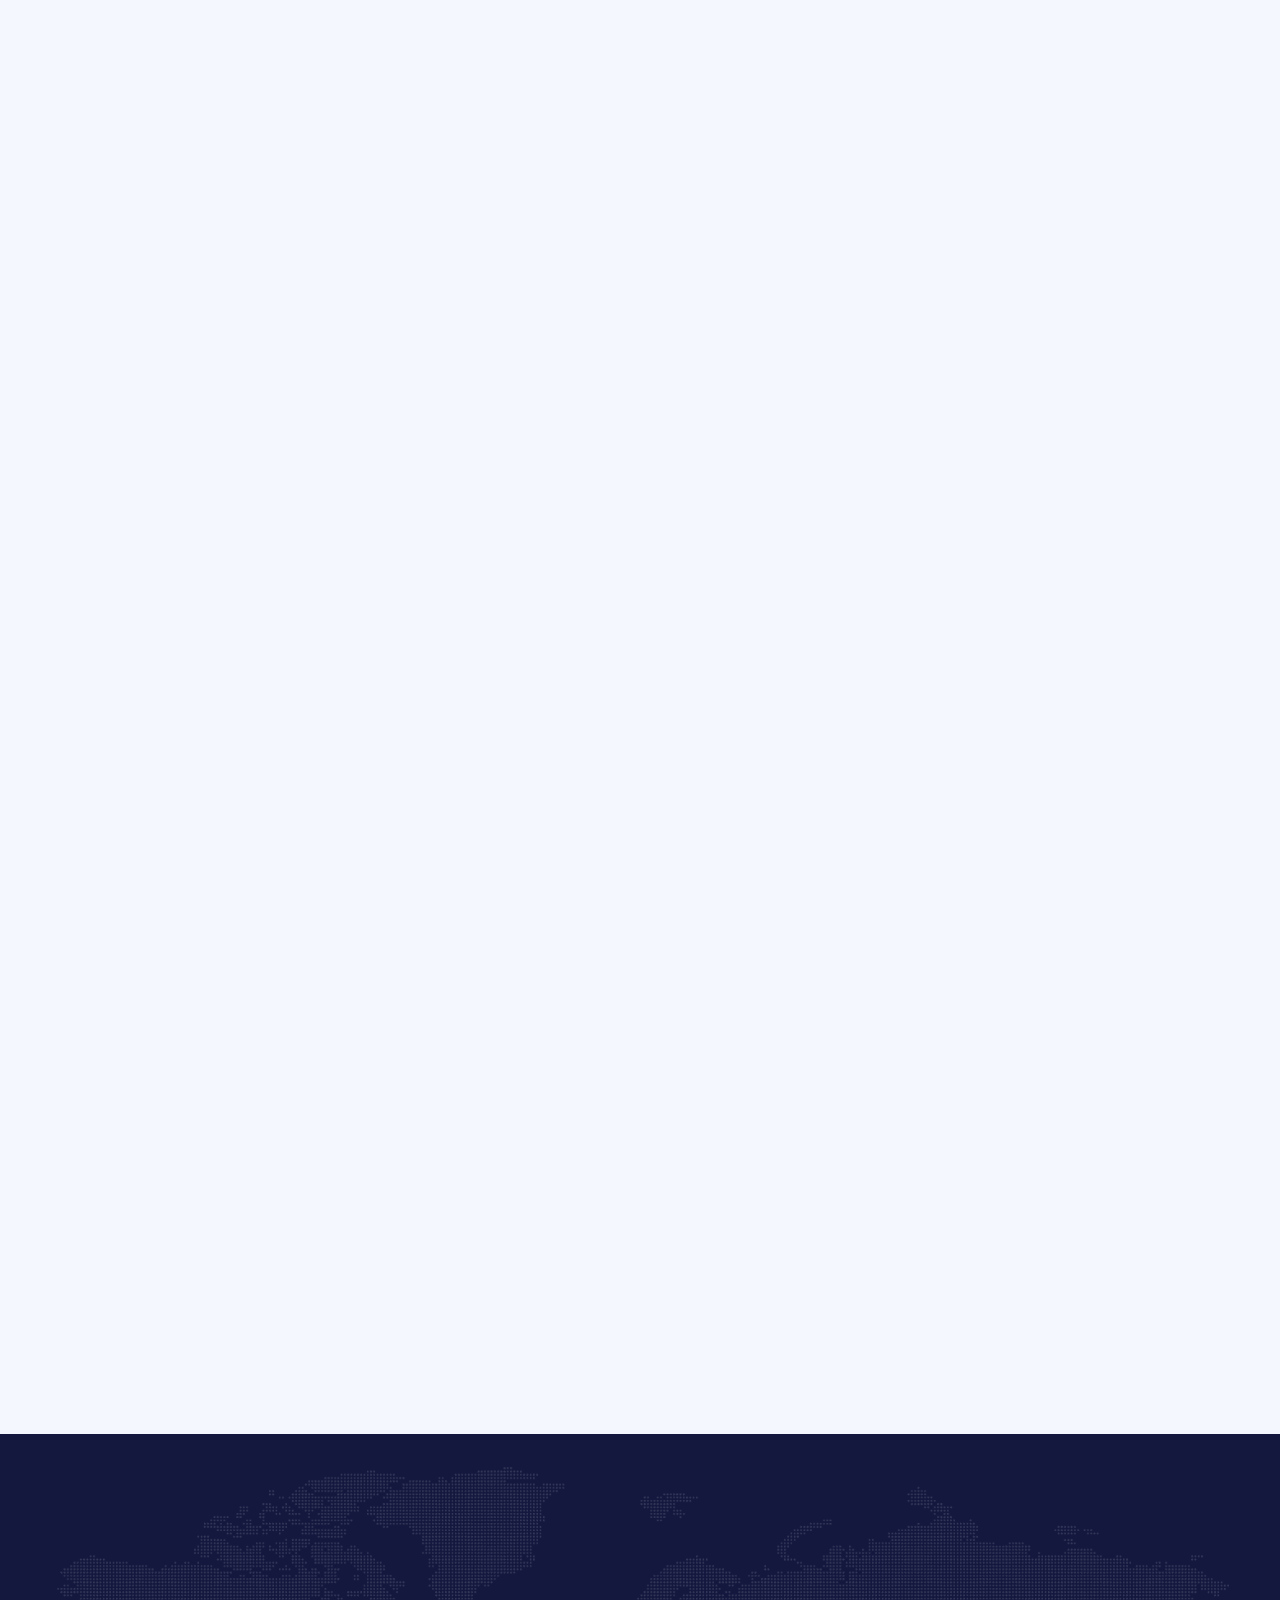
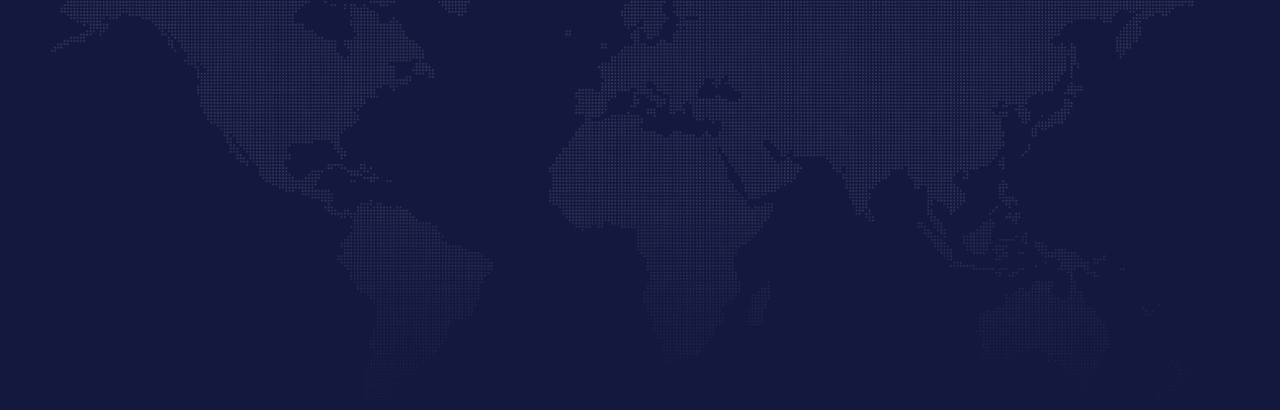
==== commit d0c20137: "footer changed" ====
--- a/index.html
+++ b/index.html
@@ -789,9 +789,9 @@
                 </div>
                 <div class="col-md-6 col-lg-3 wow fadeIn" data-wow-delay="0.3s">
                     <h5 class="text-white mb-4">Get In Touch</h5>
-                    <p><i class="fa fa-map-marker-alt me-3"></i>123 Street, New York, USA</p>
-                    <p><i class="fa fa-phone-alt me-3"></i>+012 345 67890</p>
-                    <p><i class="fa fa-envelope me-3"></i>info@example.com</p>
+                    <p><i class="fa fa-map-marker-alt me-3"></i>Seef Area  Building:2420 Road:2831 Block:428</p>
+                    <p><i class="fa fa-phone-alt me-3"></i>+973 32003090</p>
+                    <p><i class="fa fa-envelope me-3"></i>info@1st-hub.com</p>
                     <div class="d-flex pt-2">
                         <a class="btn btn-outline-light btn-social" href=""><i class="fab fa-twitter"></i></a>
                         <a class="btn btn-outline-light btn-social" href=""><i class="fab fa-facebook-f"></i></a>
